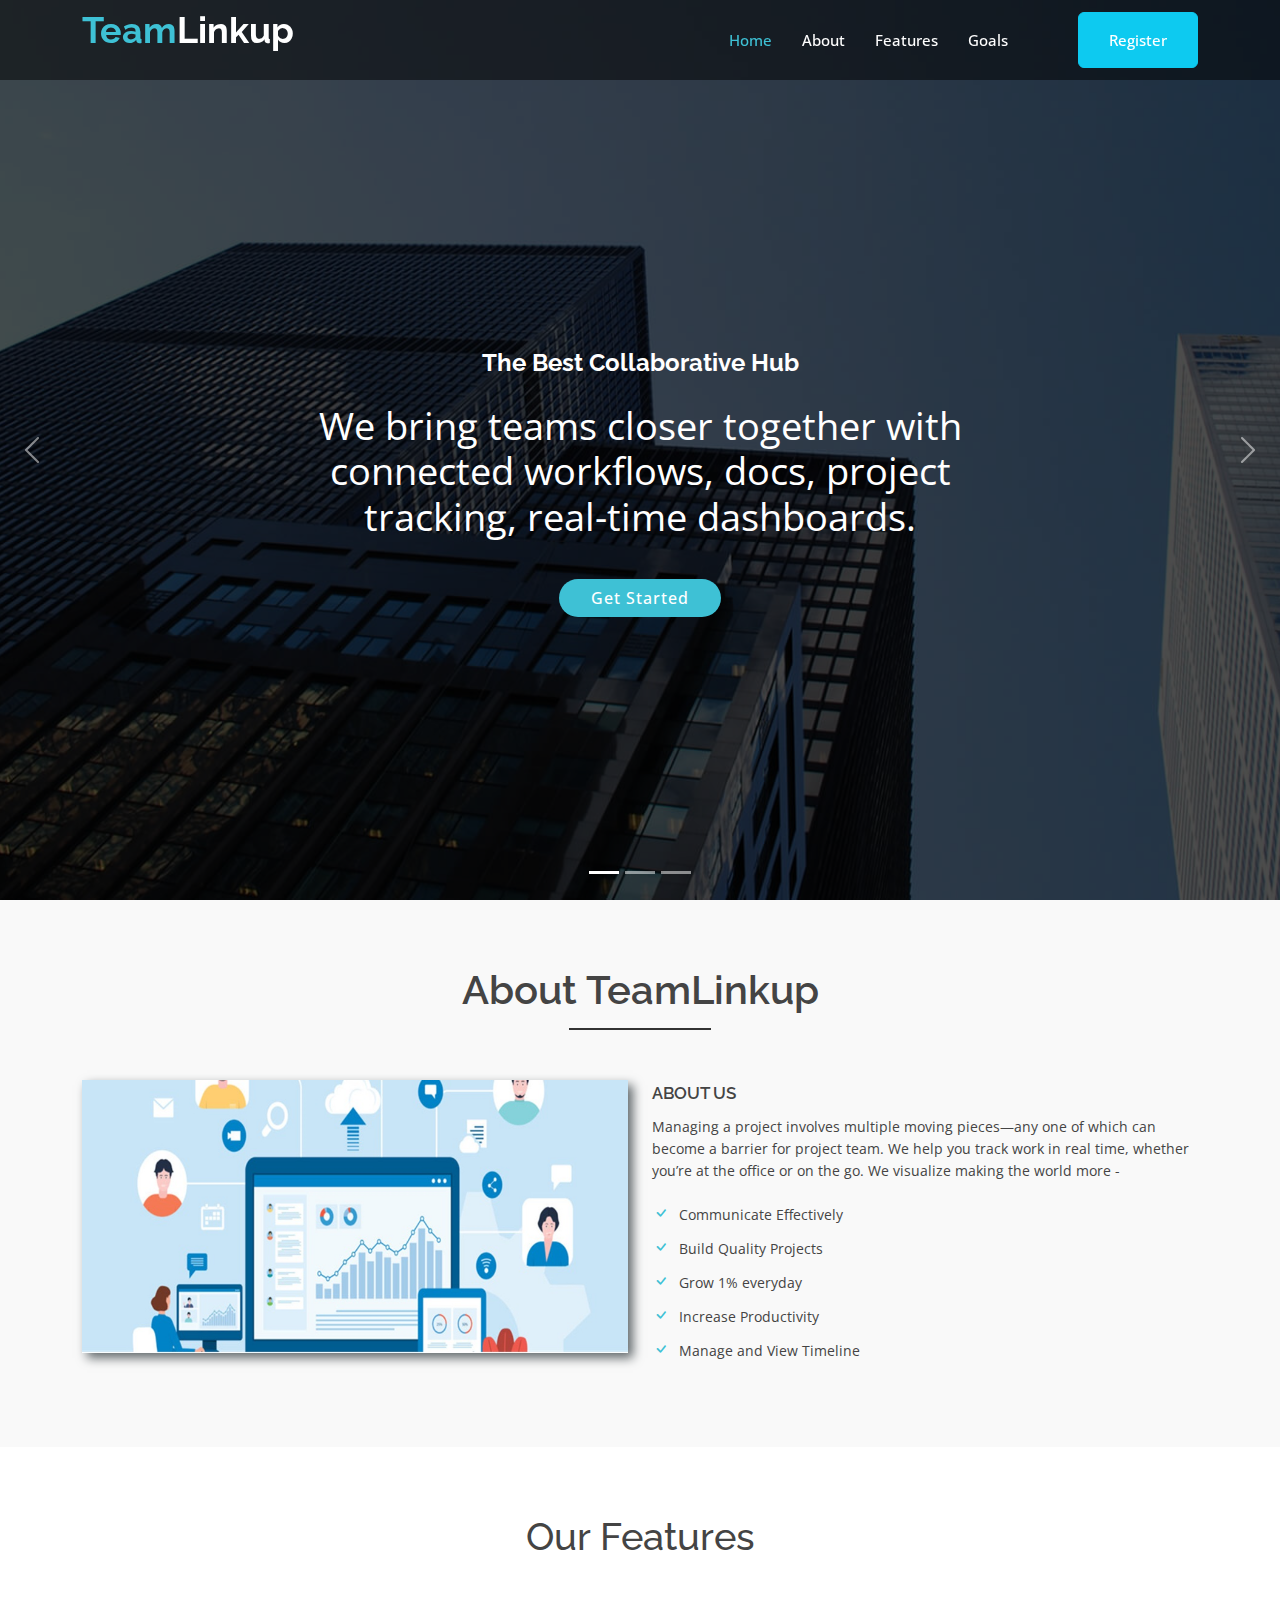
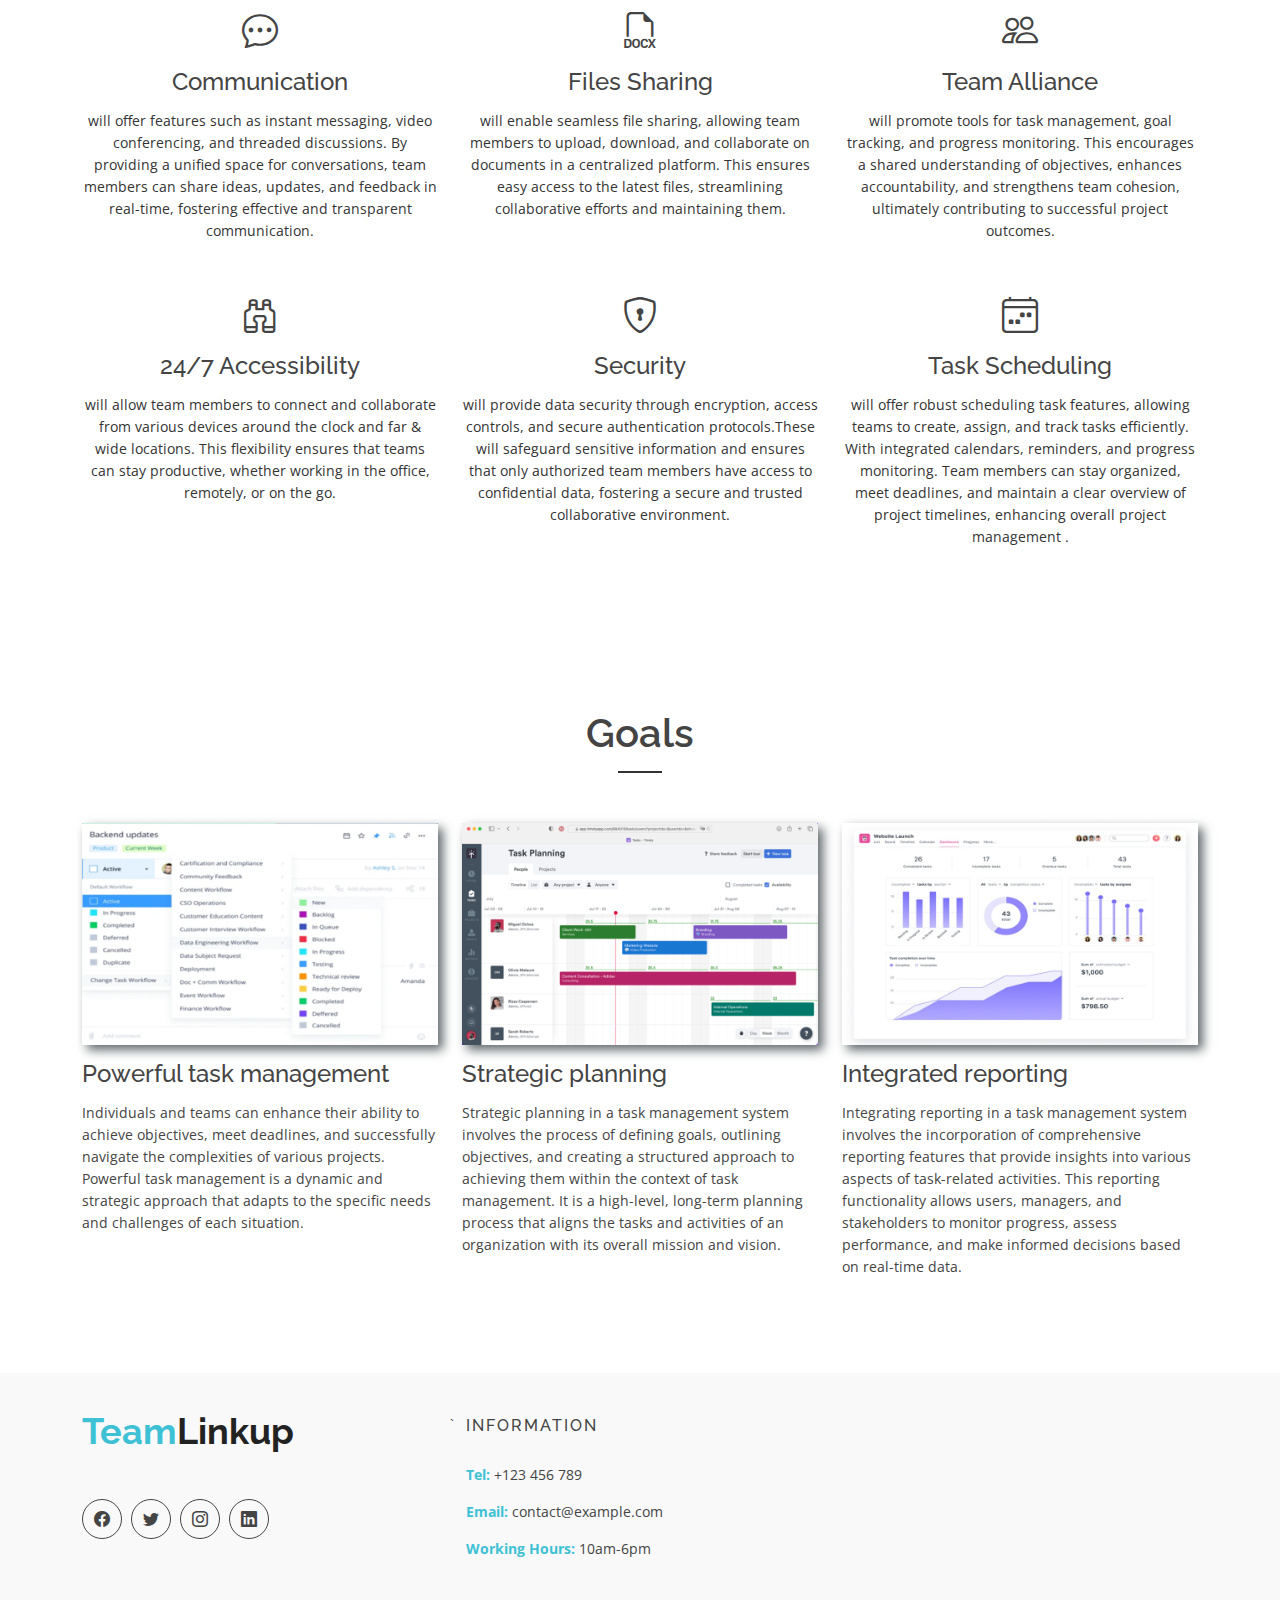
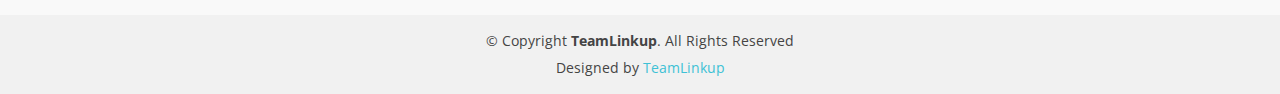
==== index.html @ 07aa7399 "chnge" ====
<!DOCTYPE html>
<html lang="en">

<head>
    <meta charset="utf-8" />
    <meta content="width=device-width, initial-scale=1.0" name="viewport" />

    <title>TeamLinkup</title>
    <meta content="" name="description" />
    <meta content="" name="keywords" />

    <!-- Favicons 
    <link href="assets/img/favicon.png" rel="icon" /> 
    <link href="assets/img/apple-touch-icon.png" rel="apple-touch-icon" /> -->

    <!-- Google Fonts -->
    <link href="https://fonts.googleapis.com/css?family=Open+Sans:300,400,400i,600,700|Raleway:300,400,400i,500,500i,700,800,900" rel="stylesheet" />

    <!-- Vendor CSS Files -->
    <link href="assets/vendor/animate.css/animate.min.css" rel="stylesheet" />
    <link href="assets/vendor/bootstrap/css/bootstrap.min.css" rel="stylesheet" />
    <link href="assets/vendor/bootstrap-icons/bootstrap-icons.css" rel="stylesheet" />
    <link href="assets/vendor/boxicons/css/boxicons.min.css" rel="stylesheet" />
    <link href="assets/vendor/glightbox/css/glightbox.min.css" rel="stylesheet" />
    <link href="assets/vendor/swiper/swiper-bundle.min.css" rel="stylesheet" />

    <!-- Template Main CSS File -->
    <link href="assets/css/style.css" rel="stylesheet" />
</head>

<body>
    <!-- ======= Header ======= -->
    <header id="header" class="fixed-top d-flex align-items-center">
        <div class="container d-flex justify-content-between">
            <div class="logo">
                <h1>
                    <a href="index.html"><span>Team</span>Linkup</a>
                </h1>
            </div>

            <nav id="navbar" class="navbar">
                <ul>
                    <li><a class="nav-link scrollto active" href="#hero">Home</a></li>
                    <li>
                        <a class="nav-link scrollto" href="#about">About</a>
                    </li>
                    <li>
                        <a class="nav-link scrollto" href="#features">Features</a>
                    </li>

                <!--
                    <li class="dropdown">
                        <a href="#"><span>Tasks</span> <i class="bi bi-chevron-down"></i></a>
                        <ul>
                            <li><a href="#">Compeleted</a></li>
                            <li>
                                <a href="#">In progress</a>
                            </li>
                            <li><a href="#">Not Attempted</a></li>
                        </ul>
                    </li>
                -->
                    <li>
                        <a class="nav-link scrollto" href="#goals">Goals</a>
                    </li>
                    <li>
                        <a class="nav-link scrollto" href="#pricing"></a>
                    </li>
                    <li class="register-list">
                        <button class="register-btn btn btn-info w-100"> 
                            <a class="nav-link scrollto" href="register.html">Register</a>
                        </button>
                    </li>
                </ul>
                <i class="bi bi-list mobile-nav-toggle"></i>
            </nav>
            <!-- .navbar -->
        </div>
    </header>
    <!-- End Header -->

    <!-- ======= hero Section ======= -->
    <section id="hero">
        <div class="hero-container">
            <div id="heroCarousel" class="carousel slide carousel-fade" data-bs-ride="carousel" data-bs-interval="5000">
                <ol id="hero-carousel-indicators" class="carousel-indicators"></ol>

                <div class="carousel-inner" role="listbox">
                    <div class="carousel-item active" style="background-image: url(assets/img/hero-carousel/1.jpg)">
                        <div class="carousel-container">
                            <div class="container">
                                <h2 class="animate__animated animate__fadeInDown">
                                    The Best Collaborative Hub
                                </h2>
                                <p class="animate__animated animate__fadeInUp">
                                    We bring teams closer together with connected workflows, docs, project tracking, real-time dashboards.
                                </p>
                                <a href="#about" class="btn-get-started scrollto animate__animated animate__fadeInUp">Get Started</a
                  >
                </div>
              </div>
            </div>

            <div
              class="carousel-item"
              style="background-image: url(assets/img/hero-carousel/2.jpg)"
            >
              <div class="carousel-container">
                <div class="container">
                  <h2 class="animate__animated animate__fadeInDown">
                    At Our Team Collaboration Hub
                  </h2>
                  <p class="animate__animated animate__fadeInUp">
                    Trust that your work is safe and secure with our powerful
                    set of data protection and admin controls.
                  </p>
                  <a
                    href="#about"
                    class="btn-get-started scrollto animate__animated animate__fadeInUp"
                    >Get Started</a
                  >
                </div>
              </div>
            </div>

            <div
              class="carousel-item"
              style="background-image: url(assets/img/hero-carousel/3.jpg)"
            >
              <div class="carousel-container">
                <div class="container">
                  <h2 class="animate__animated animate__fadeInDown">
                    Our Collaboration Services
                  </h2>
                  <p class="animate__animated animate__fadeInUp">
                    We offer robust capabilities to help you manage work and
                    work together for more productively.
                  </p>
                  <a
                    href="#about"
                    class="btn-get-started scrollto animate__animated animate__fadeInUp"
                    >Get Started</a
                  >
                </div>
              </div>
            </div>
          </div>

          <a
            class="carousel-control-prev"
            href="#heroCarousel"
            role="button"
            data-bs-slide="prev"
          >
            <span
              class="carousel-control-prev-icon bi bi-chevron-left"
              aria-hidden="true"
            ></span>
          </a>
            <a class="carousel-control-next" href="#heroCarousel" role="button" data-bs-slide="next">
                    <span class="carousel-control-next-icon bi bi-chevron-right" aria-hidden="true"></span>
                                </a>
                            </div>
                        </div>
    </section>
    <!-- End Hero Section -->

    <main id="main">
        <!-- ======= About Section ======= -->
        <div id="about" class="about-area area-padding">
            <div class="container">
                <div class="row">
                    <div class="col-md-12 col-sm-12 col-xs-12">
                        <div class="section-headline text-center">
                            <h2>About TeamLinkup</h2>
                        </div>
                    </div>
                </div>
                <div class="row">
                    <!-- single-well start-->
                    <div class="col-md-6 col-sm-6 col-xs-12">
                        <div class="well-left">
                            <div class="single-well">
                                <a href="#">
                                    <img src="assets/img/about/3.jpg" alt="" />
                                </a>
                            </div>
                        </div>
                    </div>
                    <!-- single-well end-->
                    <div class="col-md-6 col-sm-6 col-xs-12">
                        <div class="well-middle">
                            <div class="single-well">
                                <a href="#">
                                    <h4 class="sec-head">About Us</h4>
                                </a>
                                <p>
                                    Managing a project involves multiple moving pieces—any one of which can become a barrier for project team. We help you track work in real time, whether you’re at the office or on the go. We visualize making the world more -
                                </p>
                                <ul>
                                    <li><i class="bi bi-check"></i> Communicate Effectively</li>
                                    <li><i class="bi bi-check"></i> Build Quality Projects</li>
                                    <li><i class="bi bi-check"></i> Grow 1% everyday</li>
                                    <li><i class="bi bi-check"></i> Increase Productivity</li>
                                    <li>
                                        <i class="bi bi-check"></i> Manage and View Timeline
                                    </li>
                                </ul>
                            </div>
                        </div>
                    </div>
                    <!-- End col-->
                </div>
            </div>
        </div>
        <!-- End About Section -->

        <!-- ======= features Section ======= -->
        <div id="features" class="features-area area-padding">
            <div class="container">
                <div class="row">
                    <div class="col-md-12 col-sm-12 col-xs-12">
                        <div class="features-headline features-head text-center">
                            <h2>Our Features</h2>
                        </div>
                    </div>
                </div>
                <div class="row text-center">
                    <!-- Start Left features -->
                    <div class="col-md-4 col-sm-4 col-xs-12">
                        <div class="about-move">
                            <div class="features-details">
                                <div class="single-features">
                                    <a class="features-icon" href="#">
                                        <i class="bi bi-chat-dots"></i>
                                    </a>
                                    <h4>Communication</h4>
                                    <p>
                                        will offer features such as instant messaging, video conferencing, and threaded discussions. By providing a unified space for conversations, team members can share ideas, updates, and feedback in real-time, fostering effective and transparent communication.
                                    </p>
                                </div>
                            </div>
                            <!-- end about-details -->
                        </div>
                    </div>
                    <div class="col-md-4 col-sm-4 col-xs-12">
                        <div class="about-move">
                            <div class="features-details">
                                <div class="single-features">
                                    <a class="features-icon" href="#">
                                        <i class="bi bi-filetype-docx"></i>
                                    </a>
                                    <h4>Files Sharing</h4>
                                    <p>
                                        will enable seamless file sharing, allowing team members to upload, download, and collaborate on documents in a centralized platform. This ensures easy access to the latest files, streamlining collaborative efforts and maintaining them.
                                    </p>
                                </div>
                            </div>
                            <!-- end about-details -->
                        </div>
                    </div>
                    <div class="col-md-4 col-sm-4 col-xs-12">
                        <!-- end col-md-4 -->
                        <div class="about-move">
                            <div class="features-details">
                                <div class="single-features">
                                    <a class="features-icon" href="#">
                                        <i class="bi bi-people"></i>
                                    </a>
                                    <h4>Team Alliance</h4>
                                    <p>
                                        will promote tools for task management, goal tracking, and progress monitoring. This encourages a shared understanding of objectives, enhances accountability, and strengthens team cohesion, ultimately contributing to successful project outcomes.
                                    </p>
                                </div>
                            </div>
                            <!-- end about-details -->
                        </div>
                    </div>
                    <div class="col-md-4 col-sm-4 col-xs-12">
                        <!-- end col-md-4 -->
                        <div class="about-move">
                            <div class="features-details">
                                <div class="single-features">
                                    <a class="features-icon" href="#">
                                        <i class="bi bi-binoculars"></i>
                                    </a>
                                    <h4>24/7 Accessibility</h4>
                                    <p>
                                        will allow team members to connect and collaborate from various devices around the clock and far & wide locations. This flexibility ensures that teams can stay productive, whether working in the office, remotely, or on the go.
                                    </p>
                                </div>
                            </div>
                            <!-- end about-details -->
                        </div>
                    </div>
                    <!-- End Left features -->
                    <div class="col-md-4 col-sm-4 col-xs-12">
                        <!-- end col-md-4 -->
                        <div class="about-move">
                            <div class="features-details">
                                <div class="single-features">
                                    <a class="features-icon" href="#">
                                        <i class="bi bi-shield-lock"></i>
                                    </a>
                                    <h4>Security</h4>
                                    <p>
                                        will provide data security through encryption, access controls, and secure authentication protocols.These will safeguard sensitive information and ensures that only authorized team members have access to confidential data, fostering a secure and trusted
                                        collaborative environment.
                                    </p>
                                </div>
                            </div>
                            <!-- end about-details -->
                        </div>
                    </div>
                    <!-- End Left features -->
                    <div class="col-md-4 col-sm-4 col-xs-12">
                        <!-- end col-md-4 -->
                        <div class="about-move">
                            <div class="features-details">
                                <div class="single-features">
                                    <a class="features-icon" href="#">
                                        <i class="bi bi-calendar4-week"></i>
                                    </a>
                                    <h4>Task Scheduling</h4>
                                    <p>
                                        will offer robust scheduling task features, allowing teams to create, assign, and track tasks efficiently. With integrated calendars, reminders, and progress monitoring. Team members can stay organized, meet deadlines, and maintain a clear overview of
                                        project timelines, enhancing overall project management .
                                    </p>
                                </div>
                            </div>
                            <!-- end about-details -->
                        </div>
                    </div>
                </div>
            </div>
        </div>
        <!-- End features Section -->




        <!-- ======= Blog Section ======= -->
        <div id="goals" class="blog-area">
            <div class="blog-inner area-padding">
                <div class="blog-overly"></div>
                <div class="container">
                    <div class="row">
                        <div class="col-md-12 col-sm-12 col-xs-12">
                            <div class="section-headline text-center">
                                <h2>Goals</h2>
                            </div>
                        </div>
                    </div>
                    <div class="row">
                        <!-- Start Left Blog -->
                        <div class="col-md-4 col-sm-4 col-xs-12">
                            <div class="single-blog">
                                <div class="single-blog-img">
                                    <a>
                                        <img src="assets/img/blog/7.png" alt="" />
                                    </a>
                                </div>

                                <div class="blog-text mt-3">
                                    <h4>
                                        <a>Powerful task management</a>
                                    </h4>
                                    <p>
                                        Individuals and teams can enhance their ability to achieve objectives, meet deadlines, and successfully navigate the complexities of various projects. Powerful task management is a dynamic and strategic approach that adapts to the specific needs and challenges
                                        of each situation.
                                    </p>
                                </div>
                                <!-- <span>
                                    <a href="#" class="ready-btn">Read more</a>
                                </span> -->
                            </div>
                            <!-- Start single blog -->
                        </div>
                        <!-- End Left Blog-->
                        <!-- Start Left Blog -->
                        <div class="col-md-4 col-sm-4 col-xs-12">
                            <div class="single-blog">
                                <div class="single-blog-img">
                                    <a>
                                        <img src="assets/img/blog/10.png" alt="" />
                                    </a>
                                </div>

                                <div class="blog-text mt-3">
                                    <h4>
                                        <a>Strategic planning</a>
                                    </h4>
                                    <p>
                                        Strategic planning in a task management system involves the process of defining goals, outlining objectives, and creating a structured approach to achieving them within the context of task management. It is a high-level, long-term planning process that
                                        aligns the tasks and activities of an organization with its overall mission and vision. </p>
                                </div>
                                <!-- <span>
                    <a href="#" class="ready-btn">Read more</a>
                  </span> -->
                            </div>
                            <!-- Start single blog -->
                        </div>
                        <!-- End Left Blog-->
                        <!-- Start Right Blog-->
                        <div class="col-md-4 col-sm-4 col-xs-12">
                            <div class="single-blog">
                                <div class="single-blog-img">
                                    <a>
                                        <img src="assets/img/blog/8.jpeg" alt="" />
                                    </a>
                                </div>

                                <div class="blog-text mt-3">
                                    <h4>
                                        <a>Integrated reporting</a>
                                    </h4>
                                    <p>
                                        Integrating reporting in a task management system involves the incorporation of comprehensive reporting features that provide insights into various aspects of task-related activities. This reporting functionality allows users, managers, and stakeholders
                                        to monitor progress, assess performance, and make informed decisions based on real-time data. </p>
                                </div>
                                <!-- <span>
                                    <a href="#" class="ready-btn">Read more</a>
                  </span> -->
                            </div>
                        </div>
                        <!-- End Right Blog-->
                    </div>
                </div>
            </div>
        </div>
        <!-- End Blog Section -->
        <!-- ======= Pricing Section ======= -->
        
        <!-- End Pricing Section -->
    </main>
    <!-- End #main -->

    <!-- ======= Footer ======= -->
    <footer>
        <div class="footer-area">
            <div class="container">
                <div class="row">
                    <div class="col-md-4">
                        <div class="footer-content">
                            <div class="footer-head">
                                <div class="footer-logo">
                                    <h2><span>Team</span>Linkup</h2>
                                </div>

                                <p>
                                   
                                </p>
                                
                                <div class="footer-icons">
                                    <ul>
                                        <li>
                                            <a href="#"><i class="bi bi-facebook"></i></a>
                                        </li>
                                        <li>
                                            <a href="#"><i class="bi bi-twitter"></i></a>
                                        </li>
                                        <li>
                                            <a href="#"><i class="bi bi-instagram"></i></a>
                                        </li>
                                        <li>
                                            <a href="#"><i class="bi bi-linkedin"></i></a>
                                        </li>
                                    </ul>
                                
                                </div>
                            
                            </div>
                        </div>
                    </div>
                    `
                    <!-- end single footer -->
                    <div class="col-md-4">
                        <div class="footer-content">
                            <div class="footer-head">
                                <h4>information</h4>
                                <p>
                                </p>
                                <div class="footer-contacts">
                                    <p><span>Tel:</span> +123 456 789</p>
                                    <p><span>Email:</span> contact@example.com</p>
                                    <p><span>Working Hours:</span> 10am-6pm</p>
                                </div>
                            </div>
                        </div>
                    </div>
                    <!-- end single footer -->
                    <div class="col-md-4">
                        <div class="footer-content">
                            <div class="footer-head">

                            </div>
                        </div>
                    </div>
                </div>
            </div>
        </div>
        <div class="footer-area-bottom">
            <div class="container">
                <div class="row">
                    <div class="col-md-12 col-sm-12 col-xs-12">
                        <div class="copyright text-center">
                            <p>
                                &copy; Copyright <strong>TeamLinkup</strong>. All Rights Reserved
                            </p>
                        </div>
                        <div class="credits">
                            Designed by
                            <a href="#">TeamLinkup</a>
                        </div>
                    </div>
                </div>
            </div>
        </div>
    </footer>
    <!-- End  Footer -->

    <div id="preloader"></div>
    <a href="#" class="back-to-top d-flex align-items-center justify-content-center"><i class="bi bi-arrow-up-short"></i
    ></a>

    <!-- Vendor JS Files -->
    <script src="assets/vendor/bootstrap/js/bootstrap.bundle.min.js"></script>
    <script src="assets/vendor/glightbox/js/glightbox.min.js"></script>
    <script src="assets/vendor/isotope-layout/isotope.pkgd.min.js"></script>
    <script src="assets/vendor/swiper/swiper-bundle.min.js"></script>
    <script src="assets/vendor/php-email-form/validate.js"></script>

    <!-- Template Main JS File -->
    <script src="assets/js/main.js"></script>
</body>

</html>
</body>

</html>
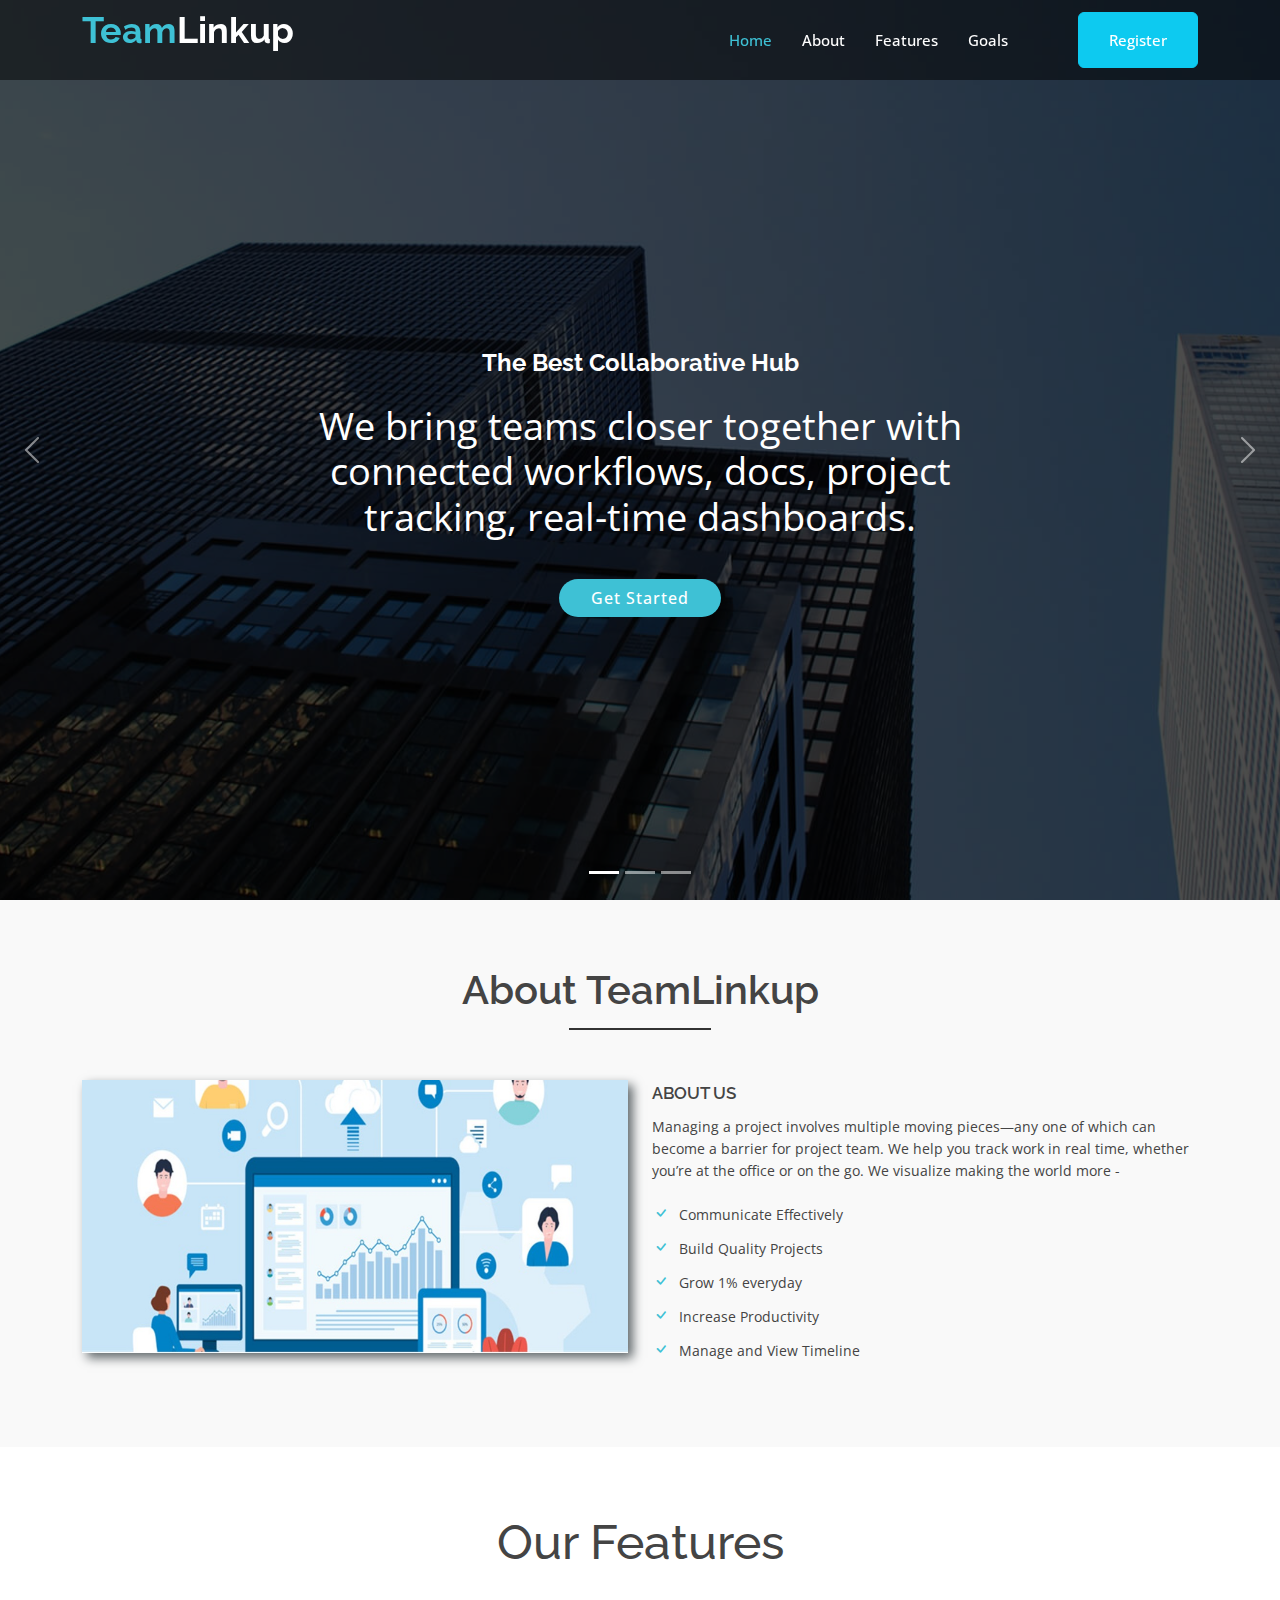
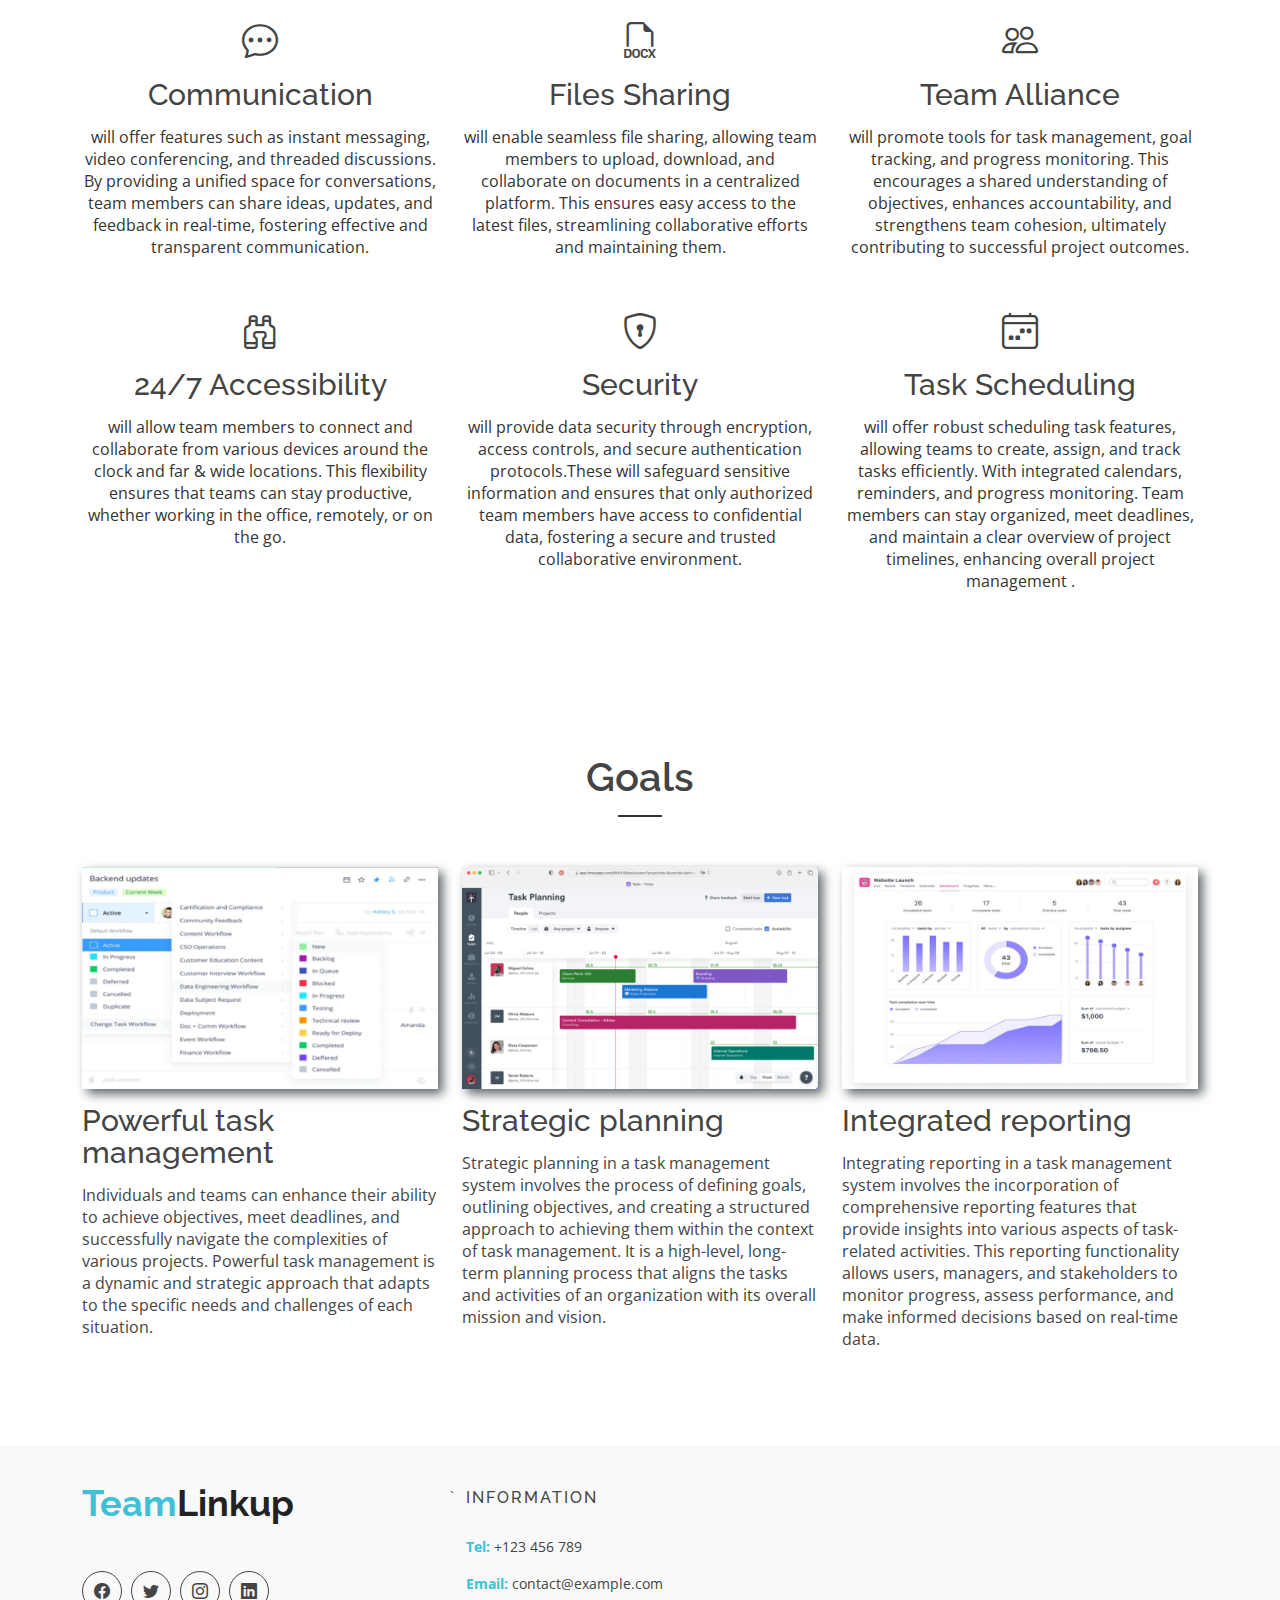
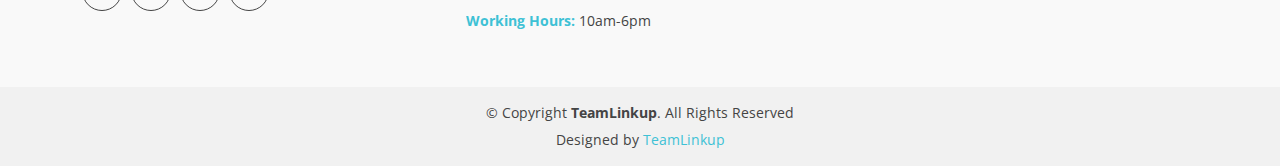
==== commit bc46b5fa: "chnge" ====
--- a/index.html
+++ b/index.html
@@ -221,21 +221,21 @@
                 <div class="row">
                     <div class="col-md-12 col-sm-12 col-xs-12">
                         <div class="features-headline features-head text-center">
-                            <h2>Our Features</h2>
+                            <h1>Our Features</h1>
                         </div>
                     </div>
                 </div>
                 <div class="row text-center">
                     <!-- Start Left features -->
-                    <div class="col-md-4 col-sm-4 col-xs-12">
+                    <div class="col-md-4 col-sm-4 col-xs-12 ">
                         <div class="about-move">
                             <div class="features-details">
                                 <div class="single-features">
                                     <a class="features-icon" href="#">
                                         <i class="bi bi-chat-dots"></i>
                                     </a>
-                                    <h4>Communication</h4>
-                                    <p>
+                                    <h3>Communication</h3>
+                                    <p class="fs-6">
                                         will offer features such as instant messaging, video conferencing, and threaded discussions. By providing a unified space for conversations, team members can share ideas, updates, and feedback in real-time, fostering effective and transparent communication.
                                     </p>
                                 </div>
@@ -250,8 +250,8 @@
                                     <a class="features-icon" href="#">
                                         <i class="bi bi-filetype-docx"></i>
                                     </a>
-                                    <h4>Files Sharing</h4>
-                                    <p>
+                                    <h3>Files Sharing</h3>
+                                    <p class="fs-6">
                                         will enable seamless file sharing, allowing team members to upload, download, and collaborate on documents in a centralized platform. This ensures easy access to the latest files, streamlining collaborative efforts and maintaining them.
                                     </p>
                                 </div>
@@ -267,8 +267,8 @@
                                     <a class="features-icon" href="#">
                                         <i class="bi bi-people"></i>
                                     </a>
-                                    <h4>Team Alliance</h4>
-                                    <p>
+                                    <h3>Team Alliance</h3>
+                                    <p class="fs-6">
                                         will promote tools for task management, goal tracking, and progress monitoring. This encourages a shared understanding of objectives, enhances accountability, and strengthens team cohesion, ultimately contributing to successful project outcomes.
                                     </p>
                                 </div>
@@ -284,8 +284,8 @@
                                     <a class="features-icon" href="#">
                                         <i class="bi bi-binoculars"></i>
                                     </a>
-                                    <h4>24/7 Accessibility</h4>
-                                    <p>
+                                    <h3>24/7 Accessibility</h3>
+                                    <p class="fs-6">
                                         will allow team members to connect and collaborate from various devices around the clock and far & wide locations. This flexibility ensures that teams can stay productive, whether working in the office, remotely, or on the go.
                                     </p>
                                 </div>
@@ -302,8 +302,8 @@
                                     <a class="features-icon" href="#">
                                         <i class="bi bi-shield-lock"></i>
                                     </a>
-                                    <h4>Security</h4>
-                                    <p>
+                                    <h3>Security</h3>
+                                    <p class="fs-6">
                                         will provide data security through encryption, access controls, and secure authentication protocols.These will safeguard sensitive information and ensures that only authorized team members have access to confidential data, fostering a secure and trusted
                                         collaborative environment.
                                     </p>
@@ -321,8 +321,8 @@
                                     <a class="features-icon" href="#">
                                         <i class="bi bi-calendar4-week"></i>
                                     </a>
-                                    <h4>Task Scheduling</h4>
-                                    <p>
+                                    <h3>Task Scheduling</h3>
+                                    <p class="fs-6">
                                         will offer robust scheduling task features, allowing teams to create, assign, and track tasks efficiently. With integrated calendars, reminders, and progress monitoring. Team members can stay organized, meet deadlines, and maintain a clear overview of
                                         project timelines, enhancing overall project management .
                                     </p>
@@ -362,10 +362,10 @@
                                 </div>
 
                                 <div class="blog-text mt-3">
-                                    <h4>
+                                    <h3>
                                         <a>Powerful task management</a>
-                                    </h4>
-                                    <p>
+                                    </h3>
+                                    <p class="fs-6">
                                         Individuals and teams can enhance their ability to achieve objectives, meet deadlines, and successfully navigate the complexities of various projects. Powerful task management is a dynamic and strategic approach that adapts to the specific needs and challenges
                                         of each situation.
                                     </p>
@@ -387,10 +387,10 @@
                                 </div>
 
                                 <div class="blog-text mt-3">
-                                    <h4>
+                                    <h3>
                                         <a>Strategic planning</a>
-                                    </h4>
-                                    <p>
+                                    </h3>
+                                    <p class="fs-6">
                                         Strategic planning in a task management system involves the process of defining goals, outlining objectives, and creating a structured approach to achieving them within the context of task management. It is a high-level, long-term planning process that
                                         aligns the tasks and activities of an organization with its overall mission and vision. </p>
                                 </div>
@@ -411,10 +411,10 @@
                                 </div>
 
                                 <div class="blog-text mt-3">
-                                    <h4>
+                                    <h3>
                                         <a>Integrated reporting</a>
-                                    </h4>
-                                    <p>
+                                    </h3>
+                                    <p class="fs-6">
                                         Integrating reporting in a task management system involves the incorporation of comprehensive reporting features that provide insights into various aspects of task-related activities. This reporting functionality allows users, managers, and stakeholders
                                         to monitor progress, assess performance, and make informed decisions based on real-time data. </p>
                                 </div>
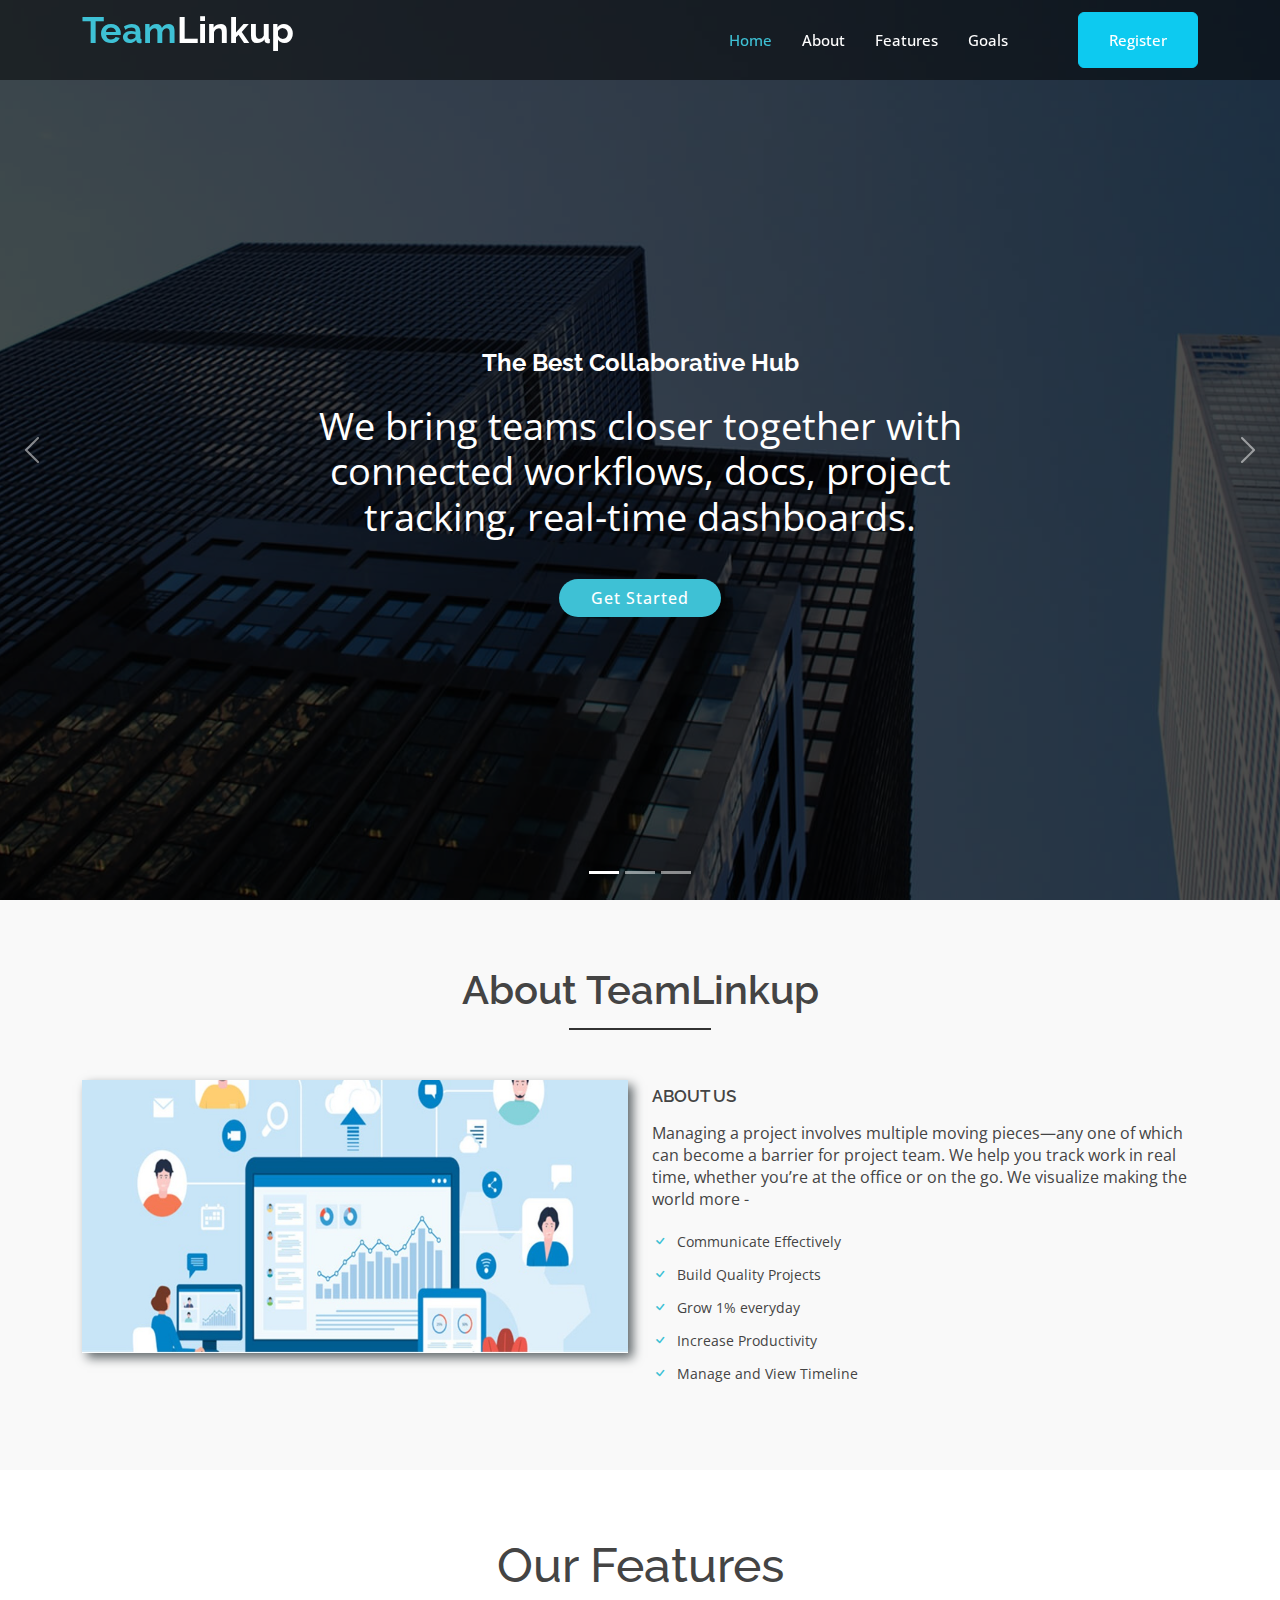
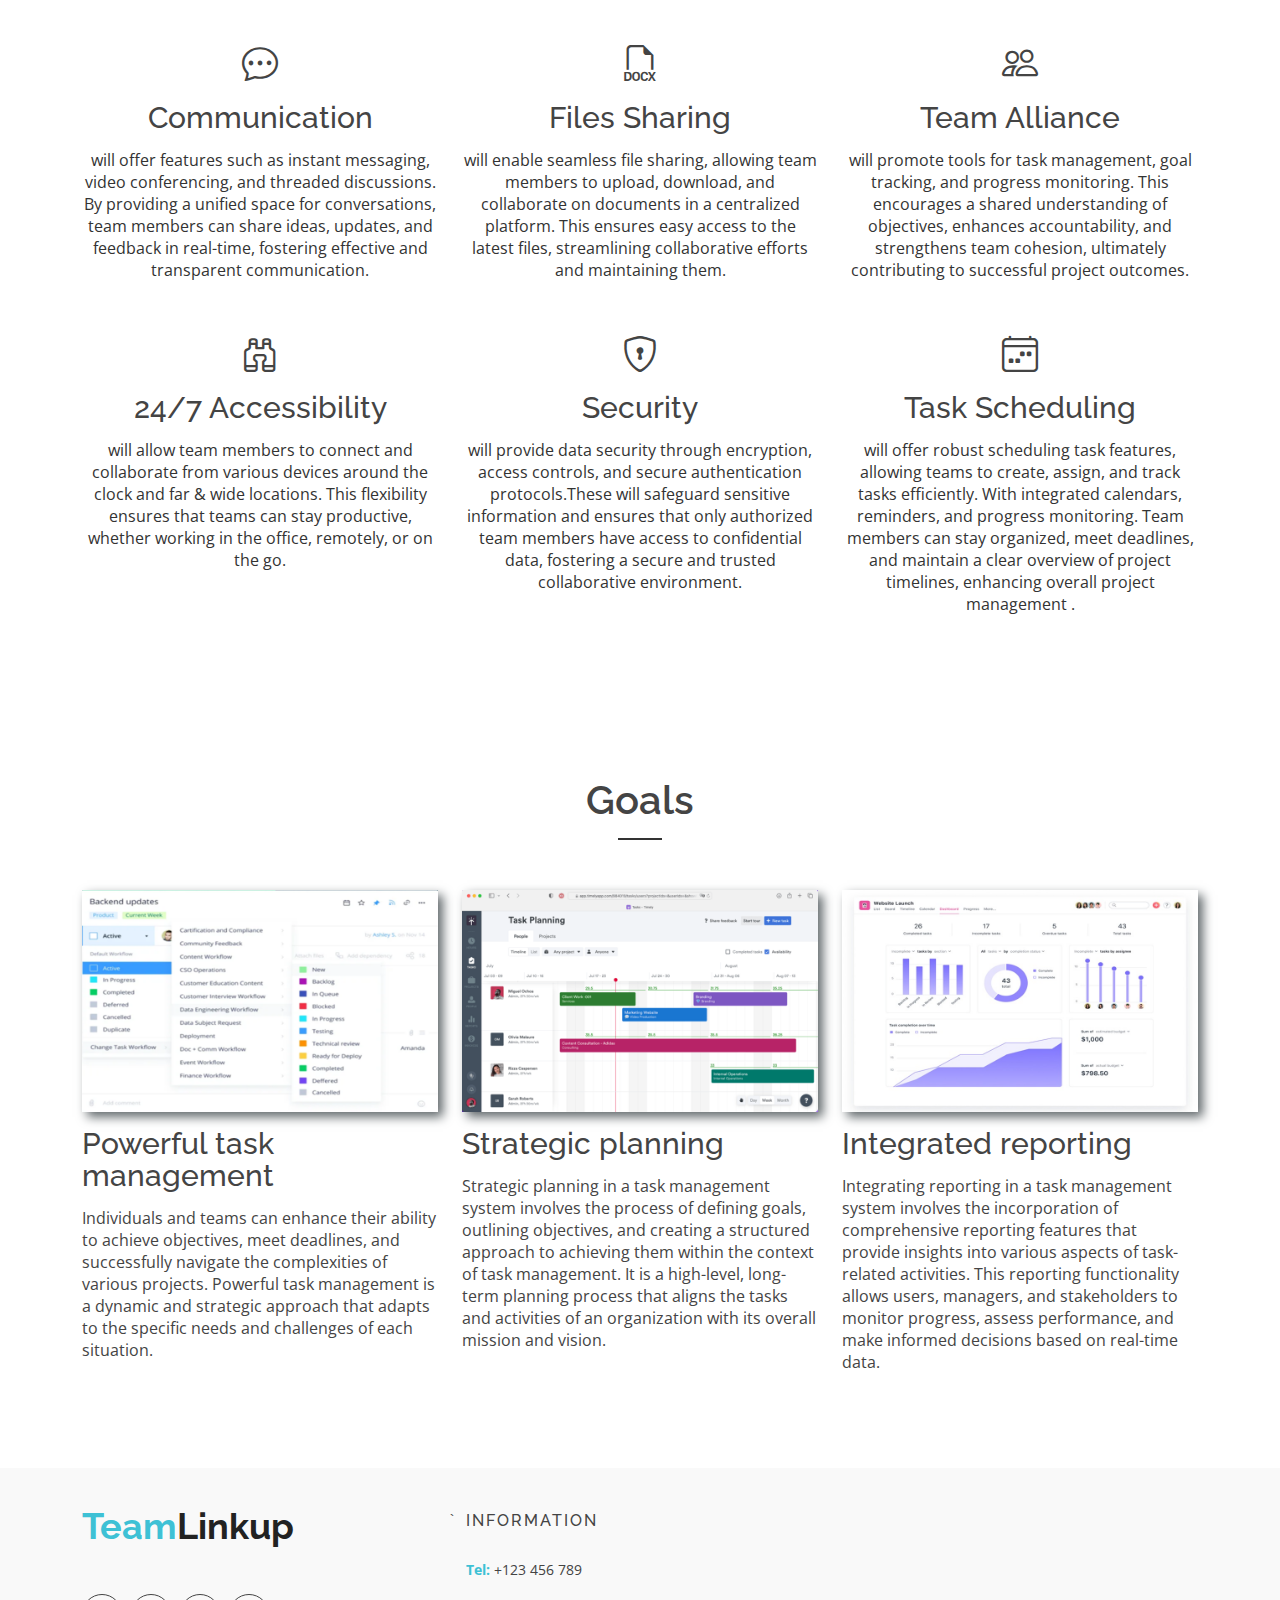
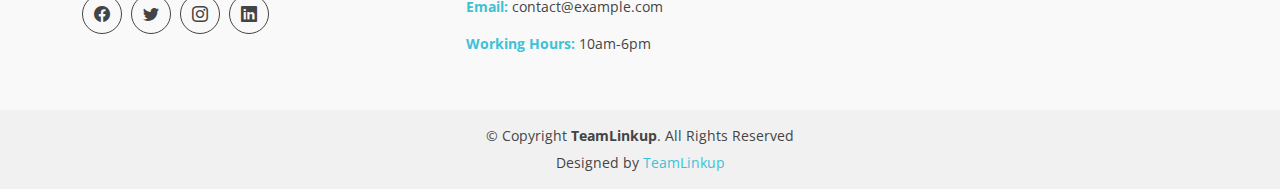
==== commit b3c24ae5: "chnge abt" ====
--- a/index.html
+++ b/index.html
@@ -9,9 +9,11 @@
     <meta content="" name="description" />
     <meta content="" name="keywords" />
 
-    <!-- Favicons 
+<!-- 
+        Favicons 
     <link href="assets/img/favicon.png" rel="icon" /> 
-    <link href="assets/img/apple-touch-icon.png" rel="apple-touch-icon" /> -->
+    <link href="assets/img/apple-touch-icon.png" rel="apple-touch-icon" /> 
+-->
 
     <!-- Google Fonts -->
     <link href="https://fonts.googleapis.com/css?family=Open+Sans:300,400,400i,600,700|Raleway:300,400,400i,500,500i,700,800,900" rel="stylesheet" />
@@ -182,7 +184,7 @@
                         <div class="well-left">
                             <div class="single-well">
                                 <a href="#">
-                                    <img src="assets/img/about/3.jpg" alt="" />
+                                    <img src="assets/img/about/4.jpg" alt="" />
                                 </a>
                             </div>
                         </div>
@@ -192,18 +194,18 @@
                         <div class="well-middle">
                             <div class="single-well">
                                 <a href="#">
-                                    <h4 class="sec-head">About Us</h4>
+                                    <h3 class="sec-head">About Us</h3>
                                 </a>
-                                <p>
+                                <p class="fs-6">
                                     Managing a project involves multiple moving pieces—any one of which can become a barrier for project team. We help you track work in real time, whether you’re at the office or on the go. We visualize making the world more -
                                 </p>
                                 <ul>
-                                    <li><i class="bi bi-check"></i> Communicate Effectively</li>
-                                    <li><i class="bi bi-check"></i> Build Quality Projects</li>
-                                    <li><i class="bi bi-check"></i> Grow 1% everyday</li>
-                                    <li><i class="bi bi-check"></i> Increase Productivity</li>
+                                    <li><i class="bi bi-check fs-6 "></i> Communicate Effectively</li>
+                                    <li><i class="bi bi-check fs-6"></i> Build Quality Projects</li>
+                                    <li><i class="bi bi-check fs-6"></i> Grow 1% everyday</li>
+                                    <li><i class="bi bi-check fs-6"></i> Increase Productivity</li>
                                     <li>
-                                        <i class="bi bi-check"></i> Manage and View Timeline
+                                        <i class="bi bi-check fs-6"></i> Manage and View Timeline
                                     </li>
                                 </ul>
                             </div>
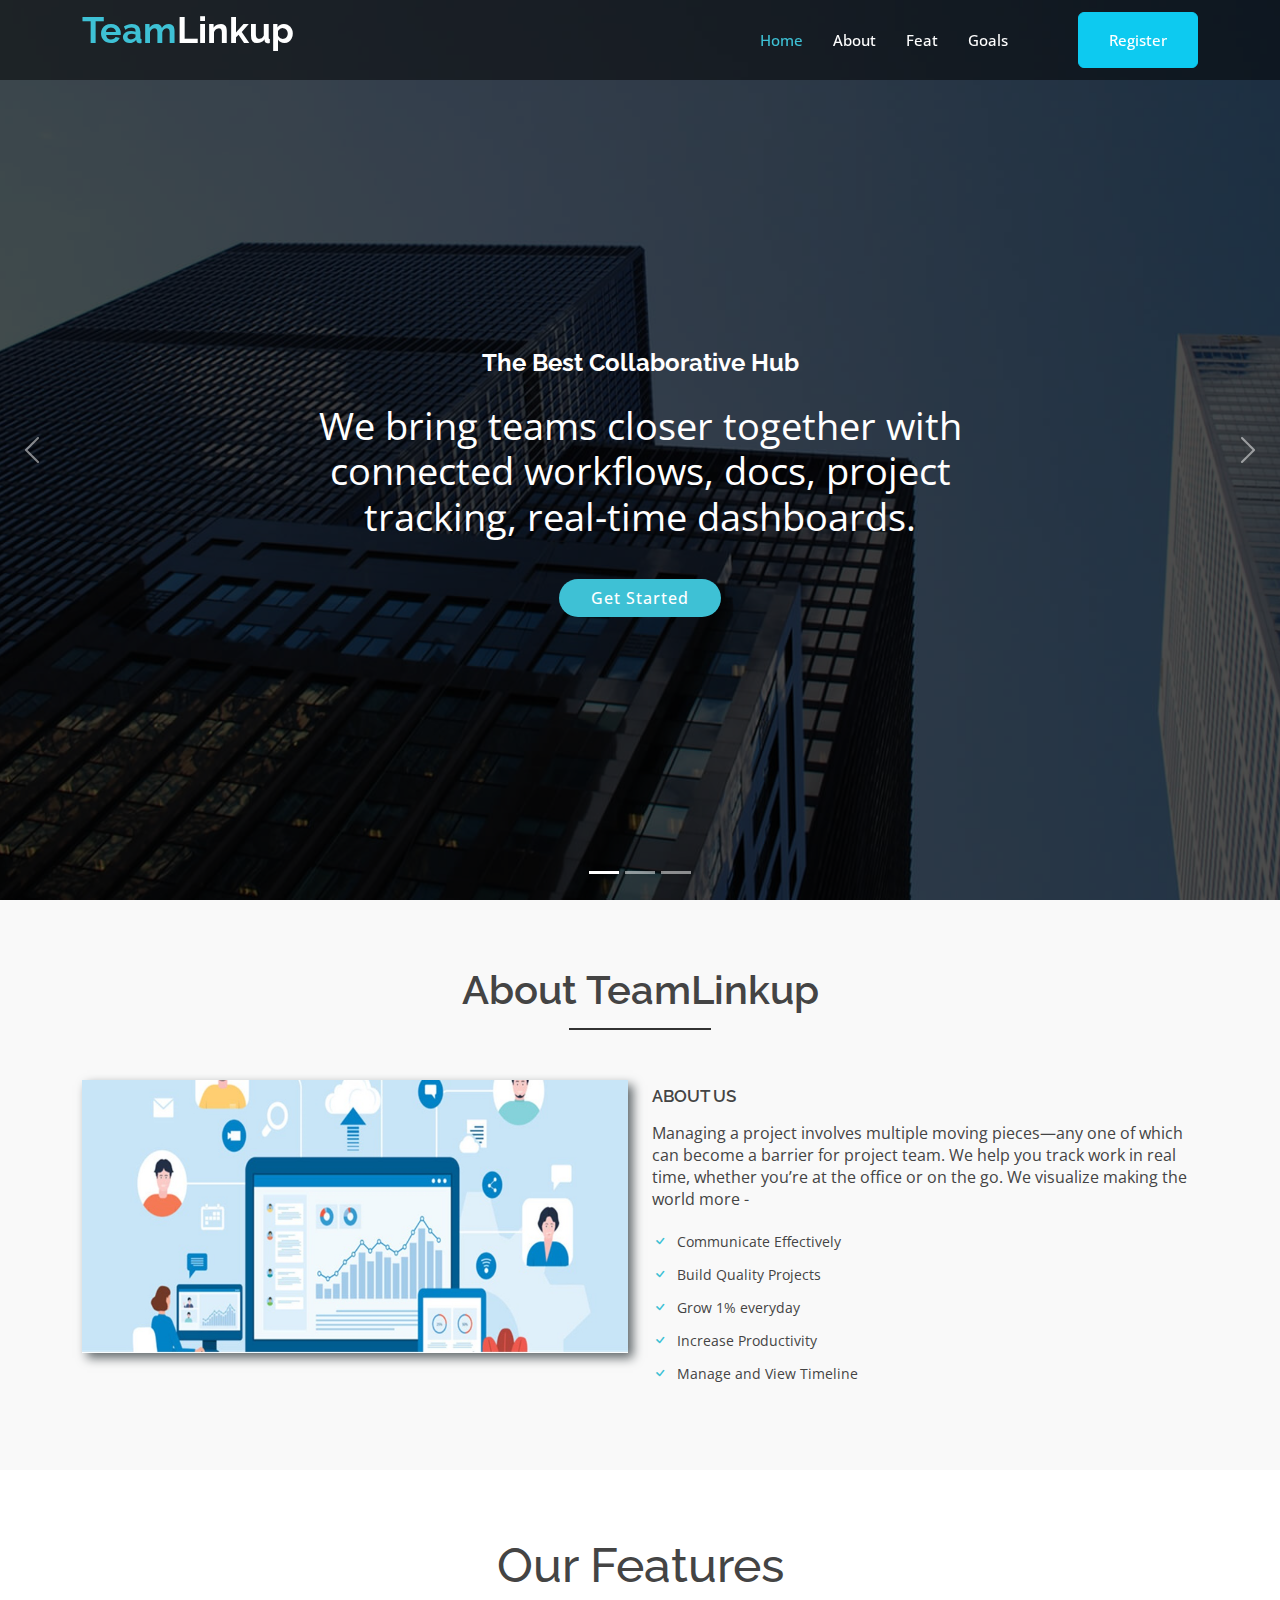
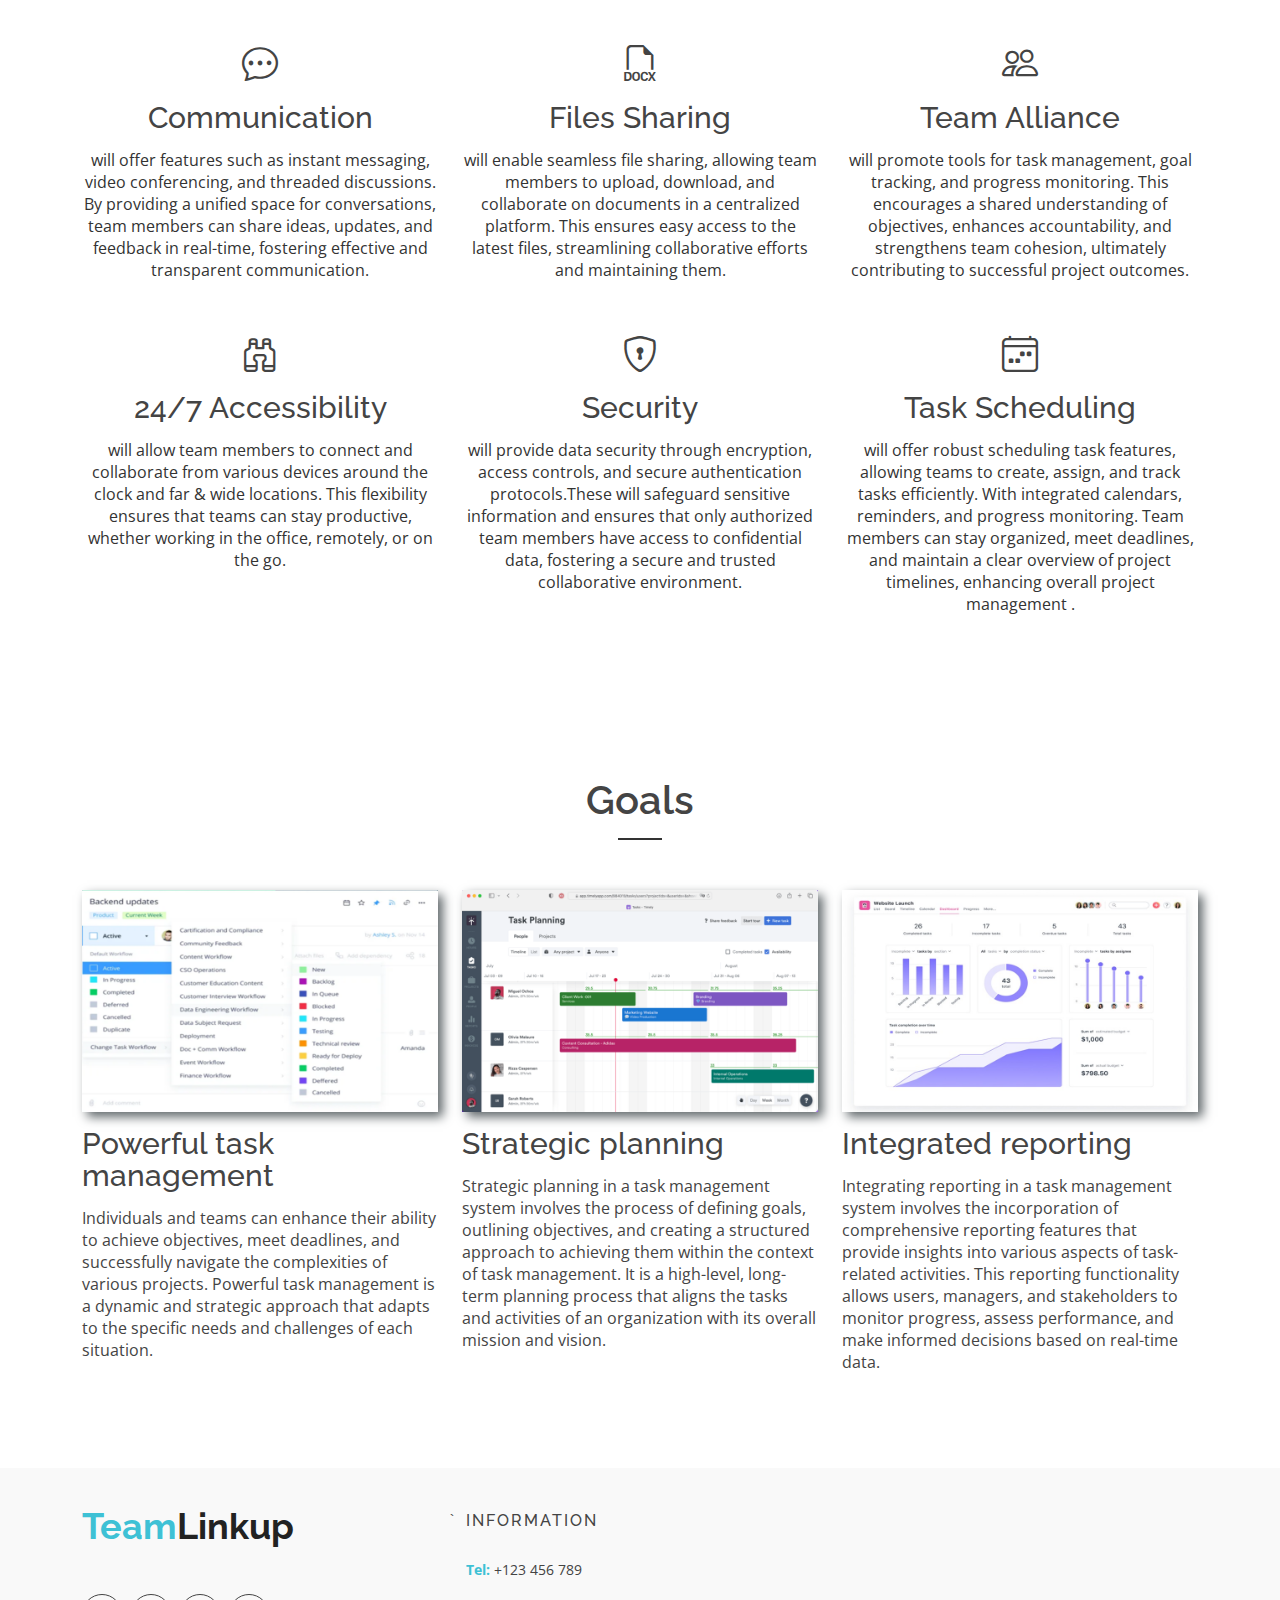
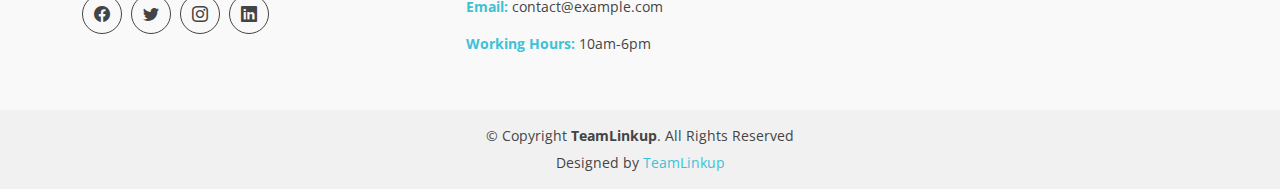
==== commit bdbab5de: ".." ====
--- a/index.html
+++ b/index.html
@@ -47,7 +47,7 @@
                         <a class="nav-link scrollto" href="#about">About</a>
                     </li>
                     <li>
-                        <a class="nav-link scrollto" href="#features">Features</a>
+                        <a class="nav-link scrollto" href="#features">Feat</a>
                     </li>
 
                 <!--
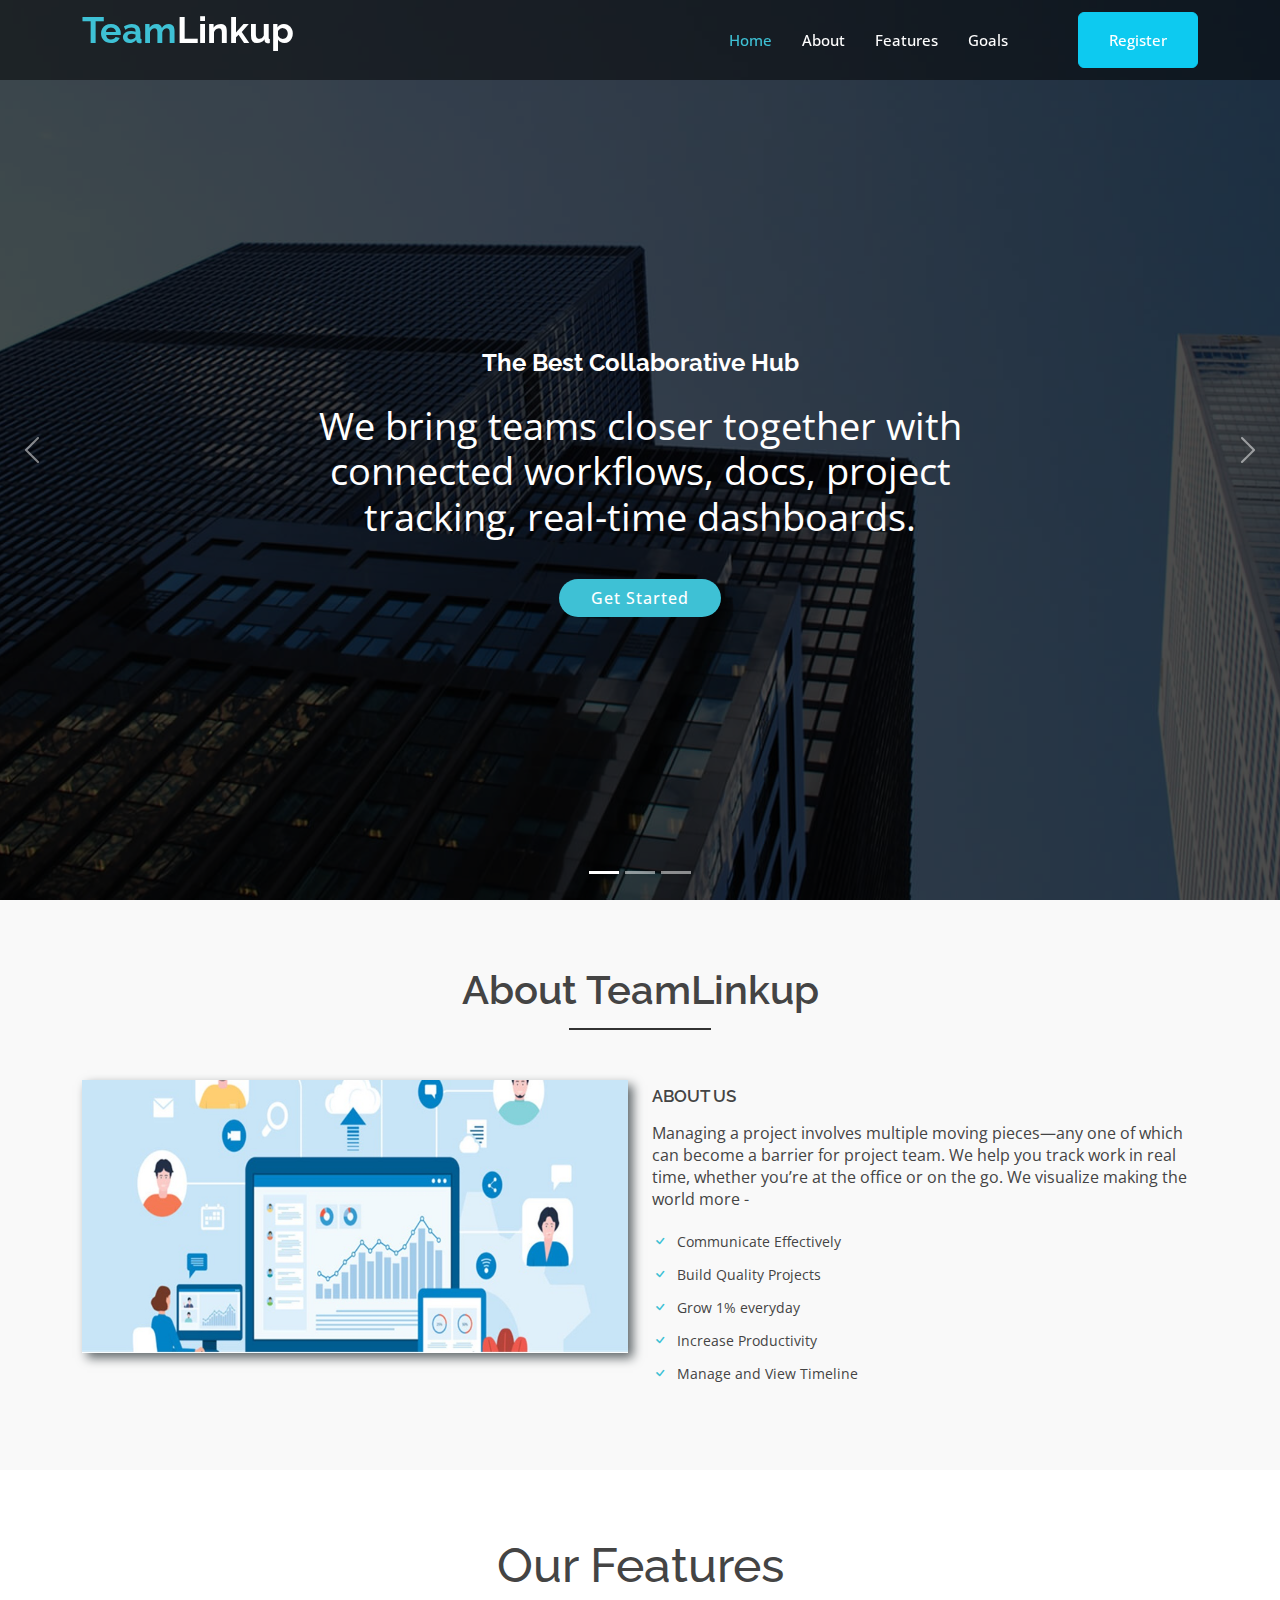
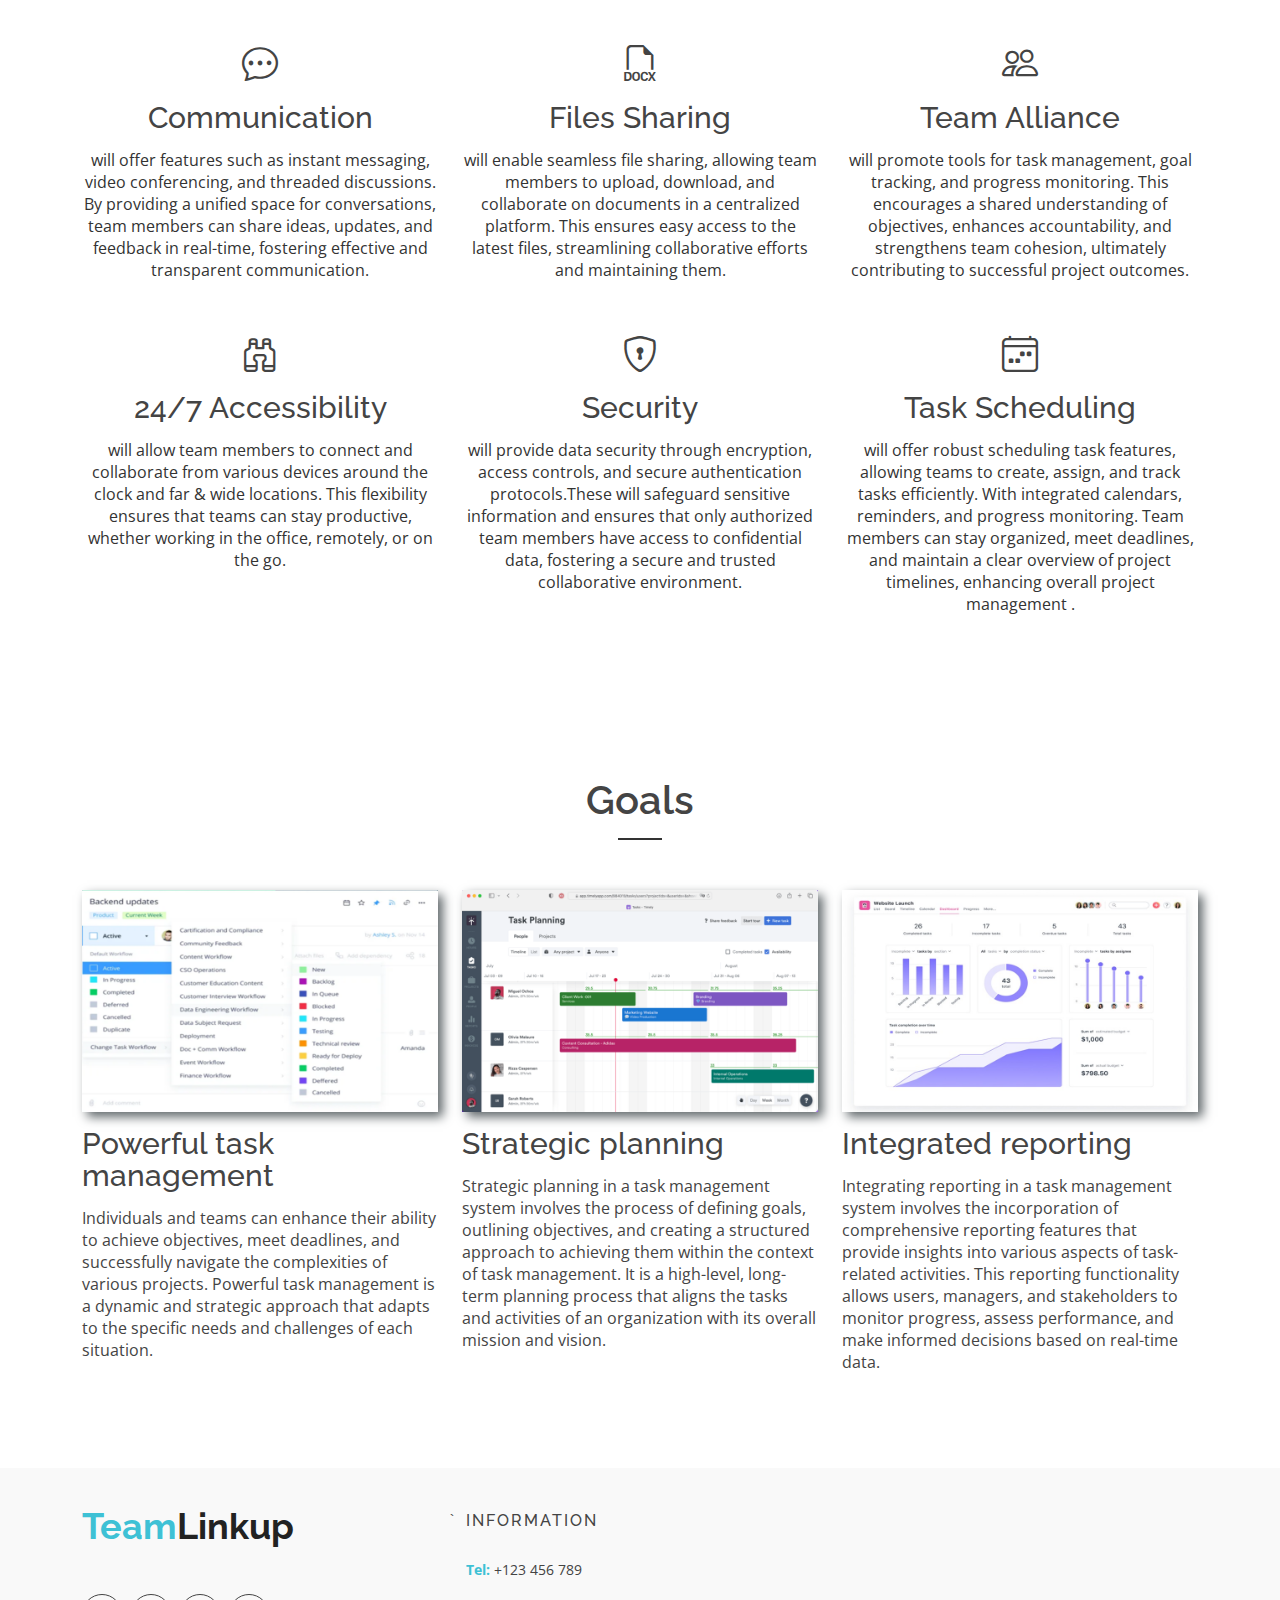
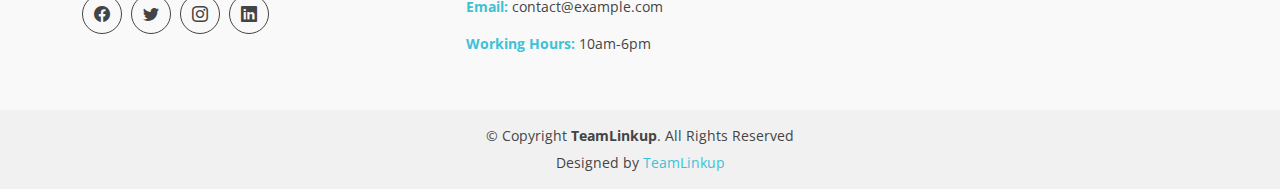
==== commit f2c2bda5: ".." ====
--- a/index.html
+++ b/index.html
@@ -9,7 +9,7 @@
     <meta content="" name="description" />
     <meta content="" name="keywords" />
 
-<!-- 
+    <!-- 
         Favicons 
     <link href="assets/img/favicon.png" rel="icon" /> 
     <link href="assets/img/apple-touch-icon.png" rel="apple-touch-icon" /> 
@@ -47,10 +47,10 @@
                         <a class="nav-link scrollto" href="#about">About</a>
                     </li>
                     <li>
-                        <a class="nav-link scrollto" href="#features">Feat</a>
+                        <a class="nav-link scrollto" href="#features">Features</a>
                     </li>
 
-                <!--
+                    <!--
                     <li class="dropdown">
                         <a href="#"><span>Tasks</span> <i class="bi bi-chevron-down"></i></a>
                         <ul>
@@ -159,8 +159,8 @@
               aria-hidden="true"
             ></span>
           </a>
-            <a class="carousel-control-next" href="#heroCarousel" role="button" data-bs-slide="next">
-                    <span class="carousel-control-next-icon bi bi-chevron-right" aria-hidden="true"></span>
+                                <a class="carousel-control-next" href="#heroCarousel" role="button" data-bs-slide="next">
+                                    <span class="carousel-control-next-icon bi bi-chevron-right" aria-hidden="true"></span>
                                 </a>
                             </div>
                         </div>
@@ -432,7 +432,7 @@
         </div>
         <!-- End Blog Section -->
         <!-- ======= Pricing Section ======= -->
-        
+
         <!-- End Pricing Section -->
     </main>
     <!-- End #main -->
@@ -450,9 +450,9 @@
                                 </div>
 
                                 <p>
-                                   
+
                                 </p>
-                                
+
                                 <div class="footer-icons">
                                     <ul>
                                         <li>
@@ -468,9 +468,9 @@
                                             <a href="#"><i class="bi bi-linkedin"></i></a>
                                         </li>
                                     </ul>
-                                
-                                </div>
-                            
+
+                                </div>
+
                             </div>
                         </div>
                     </div>
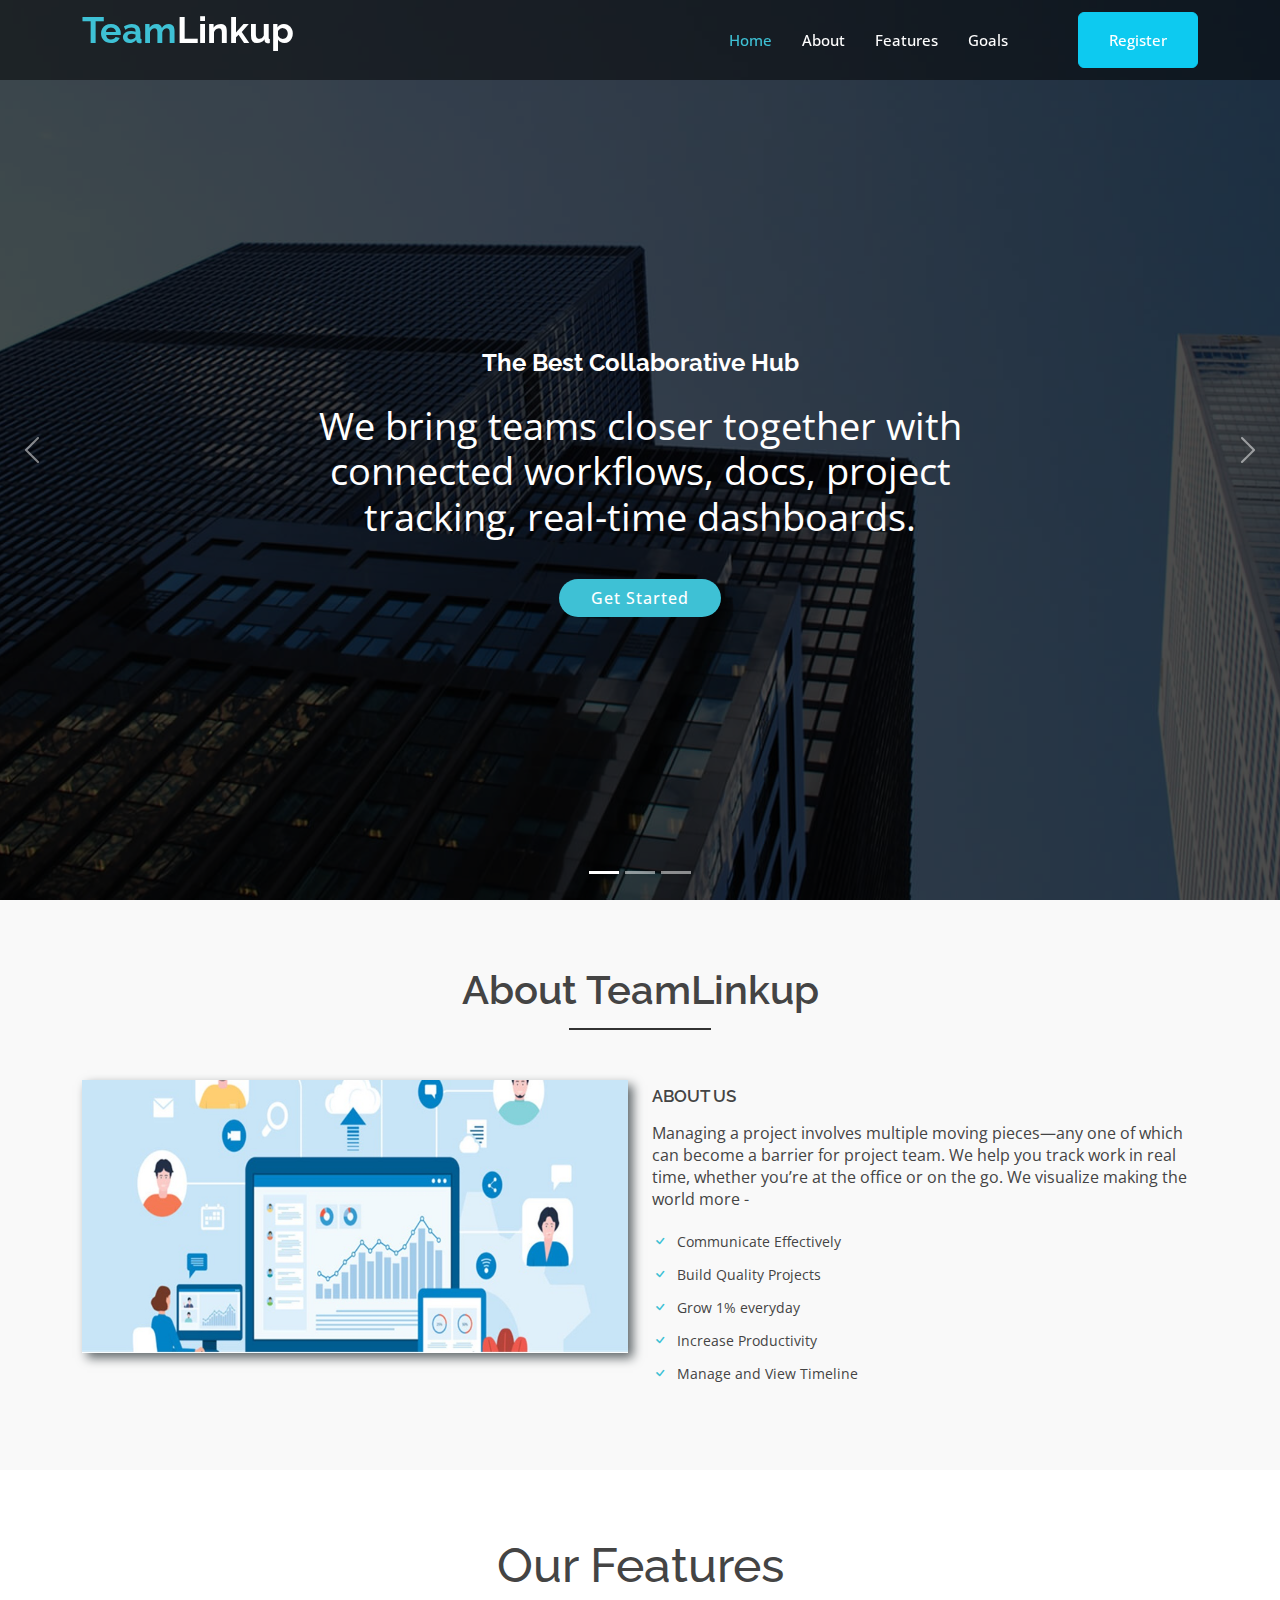
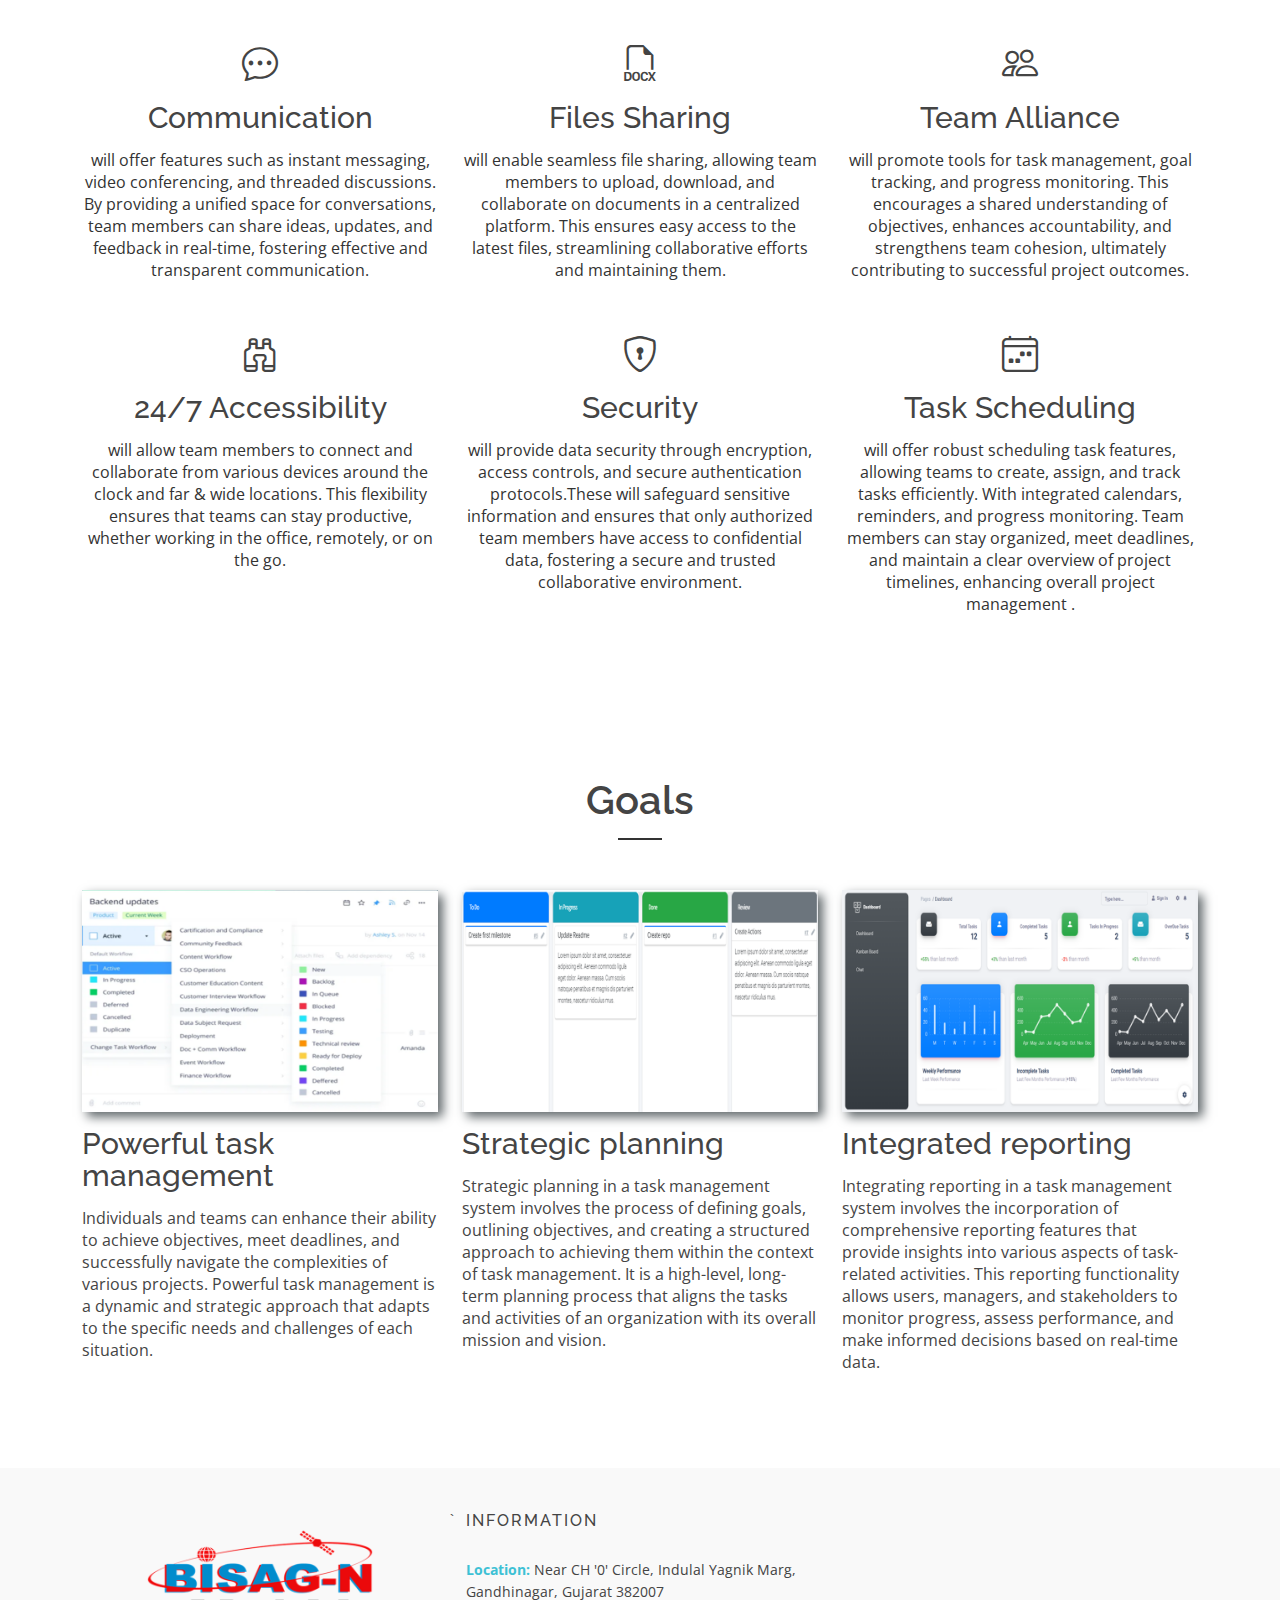
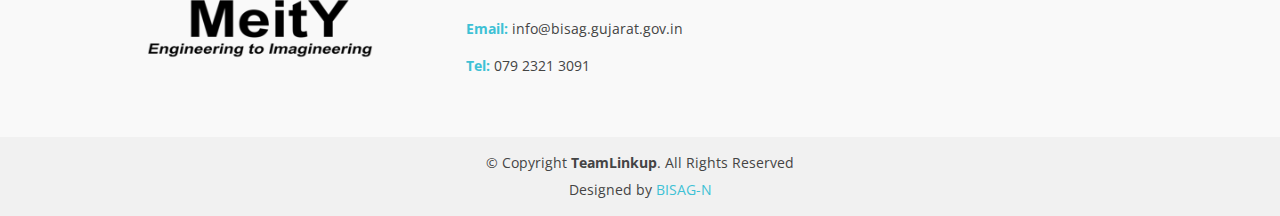
==== commit 327d36d2: "chnge-img,logo" ====
--- a/index.html
+++ b/index.html
@@ -9,7 +9,7 @@
     <meta content="" name="description" />
     <meta content="" name="keywords" />
 
-    <!-- 
+<!-- 
         Favicons 
     <link href="assets/img/favicon.png" rel="icon" /> 
     <link href="assets/img/apple-touch-icon.png" rel="apple-touch-icon" /> 
@@ -50,7 +50,7 @@
                         <a class="nav-link scrollto" href="#features">Features</a>
                     </li>
 
-                    <!--
+                <!--
                     <li class="dropdown">
                         <a href="#"><span>Tasks</span> <i class="bi bi-chevron-down"></i></a>
                         <ul>
@@ -159,8 +159,8 @@
               aria-hidden="true"
             ></span>
           </a>
-                                <a class="carousel-control-next" href="#heroCarousel" role="button" data-bs-slide="next">
-                                    <span class="carousel-control-next-icon bi bi-chevron-right" aria-hidden="true"></span>
+            <a class="carousel-control-next" href="#heroCarousel" role="button" data-bs-slide="next">
+                    <span class="carousel-control-next-icon bi bi-chevron-right" aria-hidden="true"></span>
                                 </a>
                             </div>
                         </div>
@@ -384,7 +384,7 @@
                             <div class="single-blog">
                                 <div class="single-blog-img">
                                     <a>
-                                        <img src="assets/img/blog/10.png" alt="" />
+                                        <img src="assets/img/blog/11.png" alt="" />
                                     </a>
                                 </div>
 
@@ -408,7 +408,7 @@
                             <div class="single-blog">
                                 <div class="single-blog-img">
                                     <a>
-                                        <img src="assets/img/blog/8.jpeg" alt="" />
+                                        <img src="assets/img/blog/9.png" alt="" />
                                     </a>
                                 </div>
 
@@ -432,7 +432,7 @@
         </div>
         <!-- End Blog Section -->
         <!-- ======= Pricing Section ======= -->
-
+        
         <!-- End Pricing Section -->
     </main>
     <!-- End #main -->
@@ -446,13 +446,14 @@
                         <div class="footer-content">
                             <div class="footer-head">
                                 <div class="footer-logo">
-                                    <h2><span>Team</span>Linkup</h2>
-                                </div>
-
+                                    <a>
+                                        <img src="assets/img/bisag_logo.png" alt="" />
+                                    </a>
+                                </div>
+                                <!--
                                 <p>
-
                                 </p>
-
+                                
                                 <div class="footer-icons">
                                     <ul>
                                         <li>
@@ -468,9 +469,9 @@
                                             <a href="#"><i class="bi bi-linkedin"></i></a>
                                         </li>
                                     </ul>
-
-                                </div>
-
+                                
+                                </div>
+                            -->
                             </div>
                         </div>
                     </div>
@@ -483,9 +484,11 @@
                                 <p>
                                 </p>
                                 <div class="footer-contacts">
-                                    <p><span>Tel:</span> +123 456 789</p>
-                                    <p><span>Email:</span> contact@example.com</p>
-                                    <p><span>Working Hours:</span> 10am-6pm</p>
+                                    <p><span>Location:</span> Near CH '0' Circle, Indulal Yagnik Marg, Gandhinagar, Gujarat 382007</p>
+                                    <p><span>Email:</span> info@bisag.gujarat.gov.in</p>
+                                    <p><span>Tel:</span> 079 2321 3091</p>
+                                    
+                                    
                                 </div>
                             </div>
                         </div>
@@ -512,7 +515,7 @@
                         </div>
                         <div class="credits">
                             Designed by
-                            <a href="#">TeamLinkup</a>
+                            <a href="#">BISAG-N</a>
                         </div>
                     </div>
                 </div>
--- a/assets/css/style.css
+++ b/assets/css/style.css
@@ -2065,7 +2065,9 @@
 .footer-logo {
   padding-bottom: 20px;
 }
-
+.footer-logo a img {
+  box-shadow: none;
+}
 .footer-logo h2 {
   color: #222;
   padding: 0;
@@ -2073,10 +2075,6 @@
   font-size: 36px;
   font-weight: bold;
   line-height: 1;
-}
-
-.footer-logo h2 span {
-  color: #3ec1d5;
 }
 
 .footer-icons ul li {
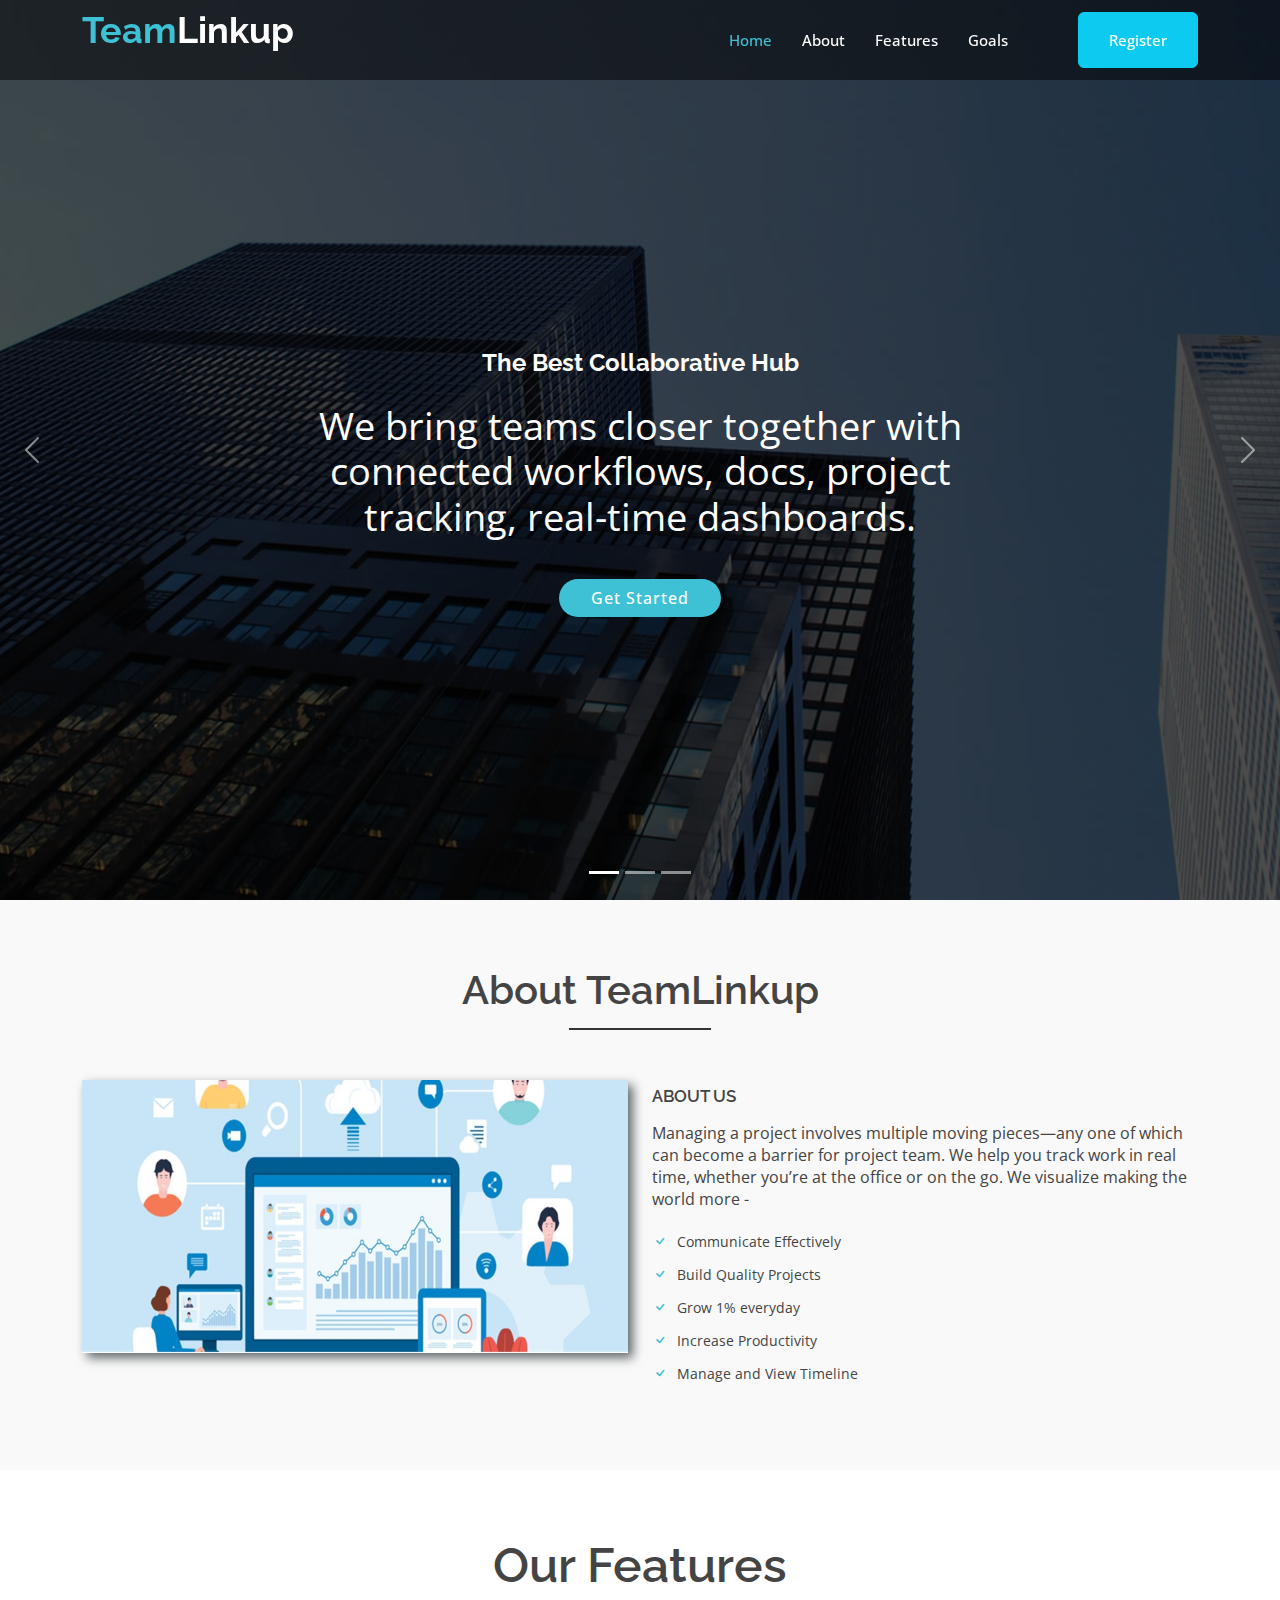
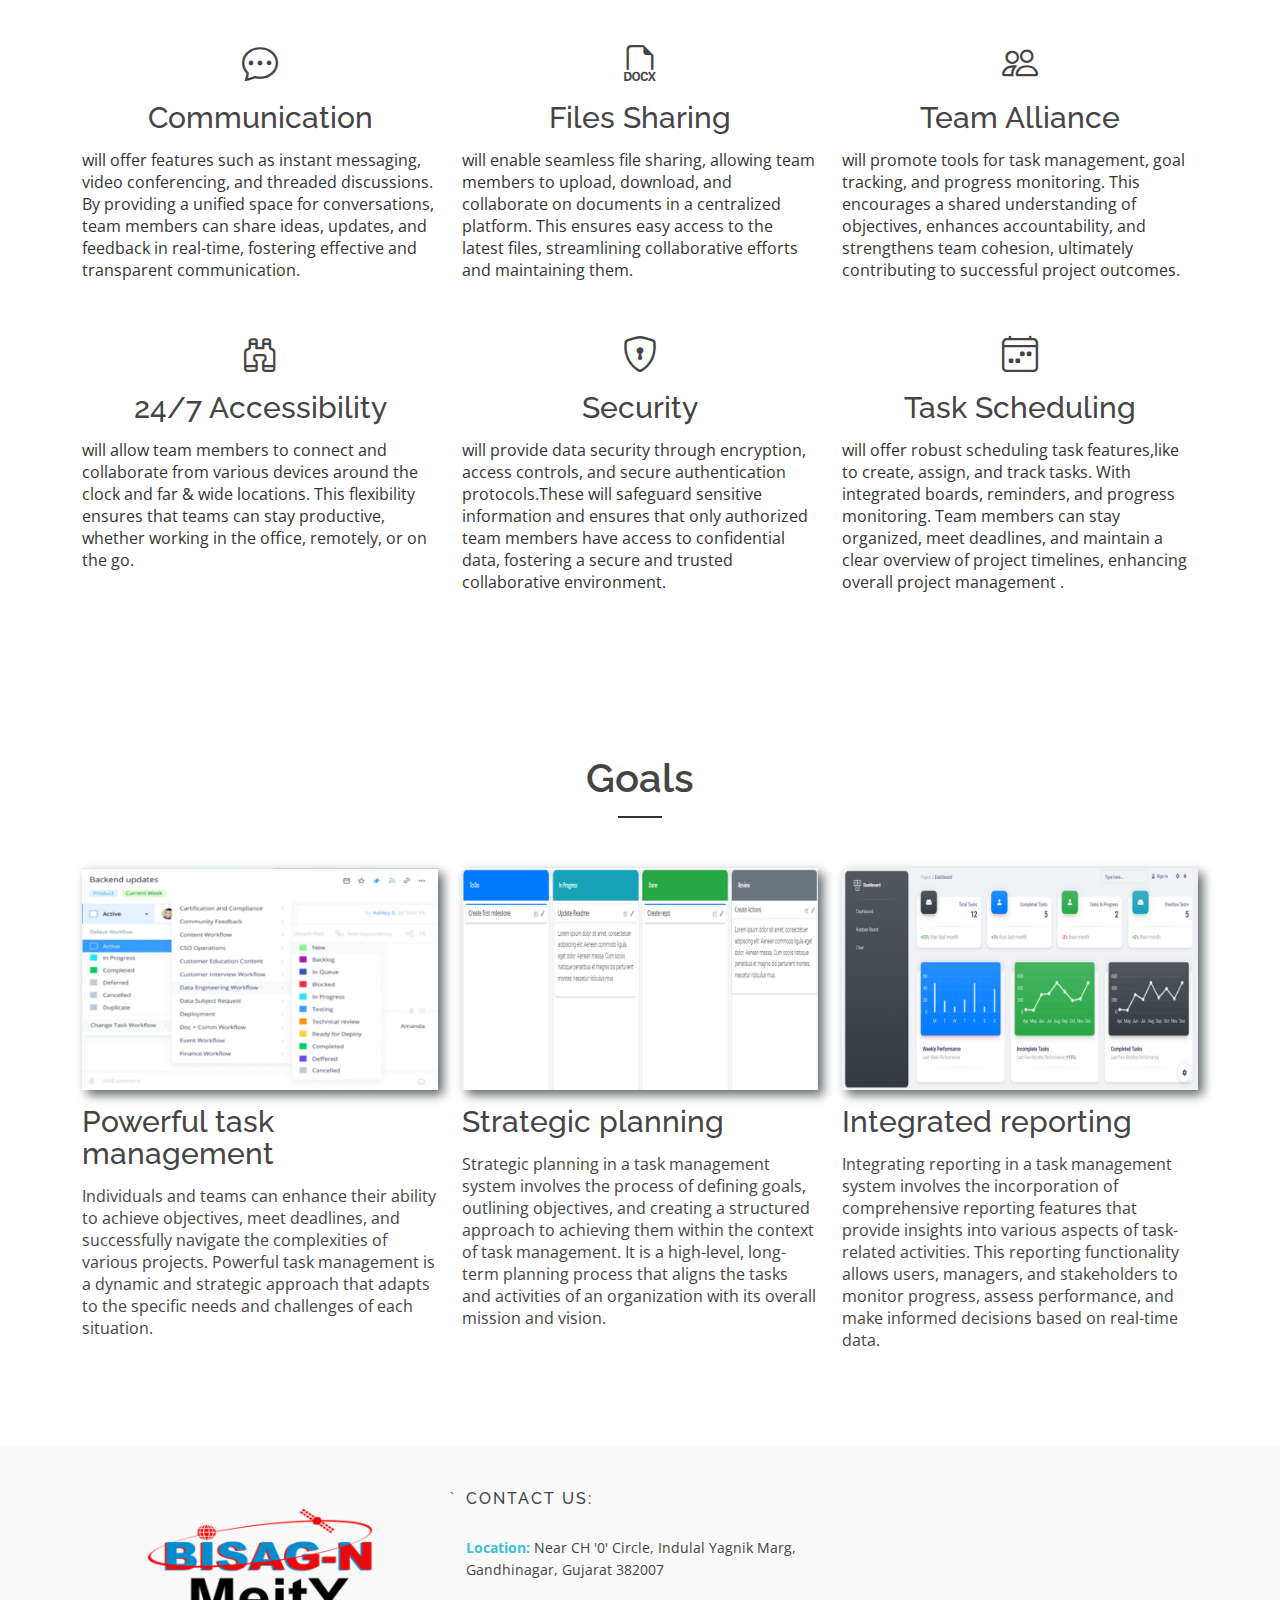
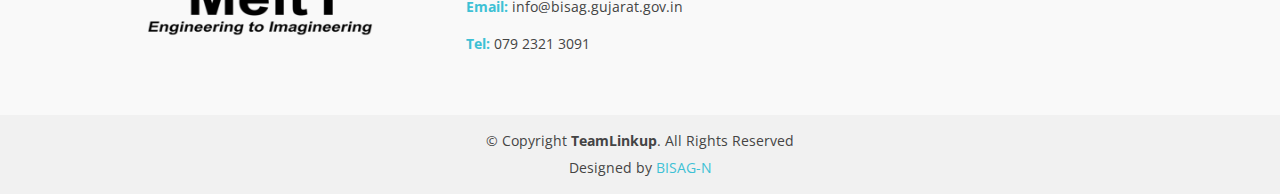
==== commit 092ca10b: "Merge branch 'team24RR2' of https://github.com/mansidesai5/TeamLinkUp into team24RR2" ====
--- a/index.html
+++ b/index.html
@@ -223,7 +223,7 @@
                 <div class="row">
                     <div class="col-md-12 col-sm-12 col-xs-12">
                         <div class="features-headline features-head text-center">
-                            <h1>Our Features</h1>
+                            <h1 class="fw-semibold" >Our Features</h1>
                         </div>
                     </div>
                 </div>
@@ -237,7 +237,7 @@
                                         <i class="bi bi-chat-dots"></i>
                                     </a>
                                     <h3>Communication</h3>
-                                    <p class="fs-6">
+                                    <p class="fs-6 text-xl-start">
                                         will offer features such as instant messaging, video conferencing, and threaded discussions. By providing a unified space for conversations, team members can share ideas, updates, and feedback in real-time, fostering effective and transparent communication.
                                     </p>
                                 </div>
@@ -253,7 +253,7 @@
                                         <i class="bi bi-filetype-docx"></i>
                                     </a>
                                     <h3>Files Sharing</h3>
-                                    <p class="fs-6">
+                                    <p class="fs-6 text-xl-start ">
                                         will enable seamless file sharing, allowing team members to upload, download, and collaborate on documents in a centralized platform. This ensures easy access to the latest files, streamlining collaborative efforts and maintaining them.
                                     </p>
                                 </div>
@@ -270,7 +270,7 @@
                                         <i class="bi bi-people"></i>
                                     </a>
                                     <h3>Team Alliance</h3>
-                                    <p class="fs-6">
+                                    <p class="fs-6 text-xl-start">
                                         will promote tools for task management, goal tracking, and progress monitoring. This encourages a shared understanding of objectives, enhances accountability, and strengthens team cohesion, ultimately contributing to successful project outcomes.
                                     </p>
                                 </div>
@@ -287,7 +287,7 @@
                                         <i class="bi bi-binoculars"></i>
                                     </a>
                                     <h3>24/7 Accessibility</h3>
-                                    <p class="fs-6">
+                                    <p class="fs-6 text-xl-start">
                                         will allow team members to connect and collaborate from various devices around the clock and far & wide locations. This flexibility ensures that teams can stay productive, whether working in the office, remotely, or on the go.
                                     </p>
                                 </div>
@@ -305,7 +305,7 @@
                                         <i class="bi bi-shield-lock"></i>
                                     </a>
                                     <h3>Security</h3>
-                                    <p class="fs-6">
+                                    <p class="fs-6 text-xl-start">
                                         will provide data security through encryption, access controls, and secure authentication protocols.These will safeguard sensitive information and ensures that only authorized team members have access to confidential data, fostering a secure and trusted
                                         collaborative environment.
                                     </p>
@@ -324,8 +324,8 @@
                                         <i class="bi bi-calendar4-week"></i>
                                     </a>
                                     <h3>Task Scheduling</h3>
-                                    <p class="fs-6">
-                                        will offer robust scheduling task features, allowing teams to create, assign, and track tasks efficiently. With integrated calendars, reminders, and progress monitoring. Team members can stay organized, meet deadlines, and maintain a clear overview of
+                                    <p class="fs-6 text-xl-start ">
+                                        will offer robust scheduling task features,like to create, assign, and track tasks. With integrated boards, reminders, and progress monitoring. Team members can stay organized, meet deadlines, and maintain a clear overview of
                                         project timelines, enhancing overall project management .
                                     </p>
                                 </div>
@@ -480,7 +480,7 @@
                     <div class="col-md-4">
                         <div class="footer-content">
                             <div class="footer-head">
-                                <h4>information</h4>
+                                <h4 >Contact Us:</h4>
                                 <p>
                                 </p>
                                 <div class="footer-contacts">
